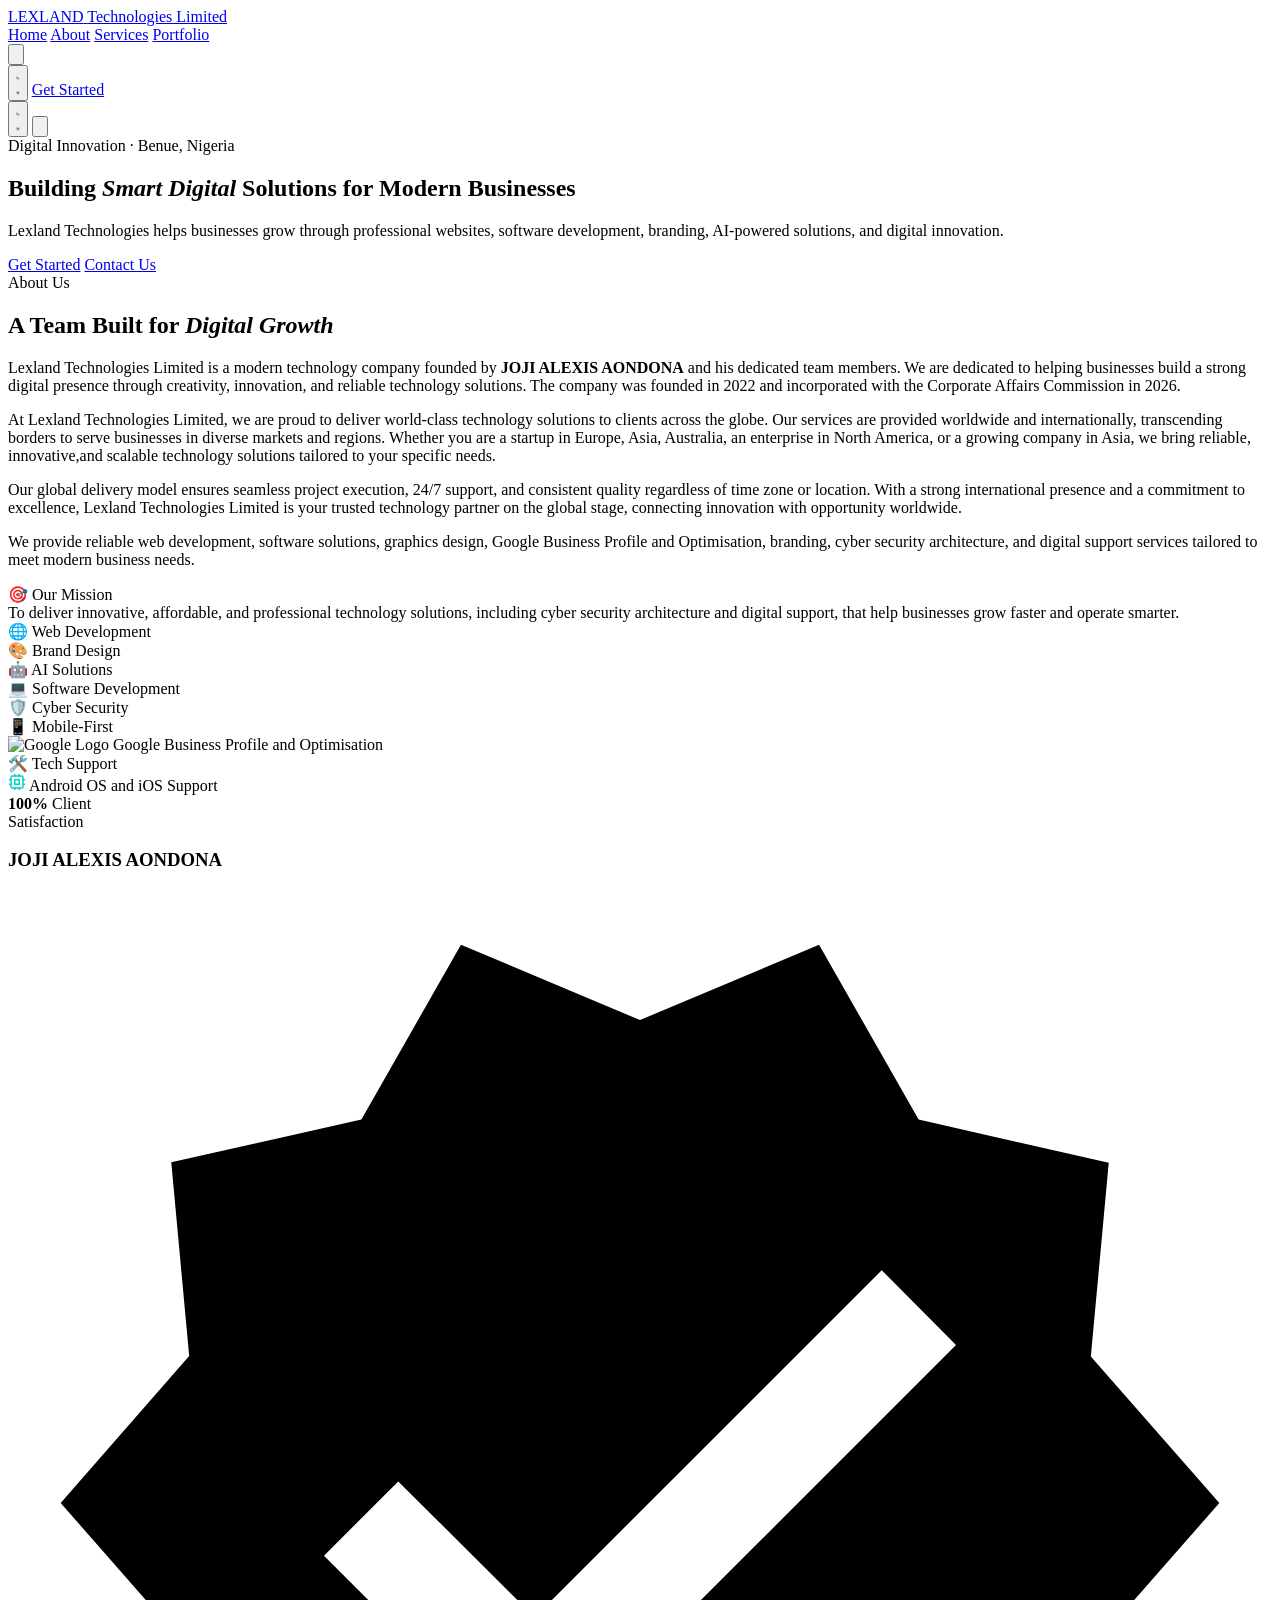
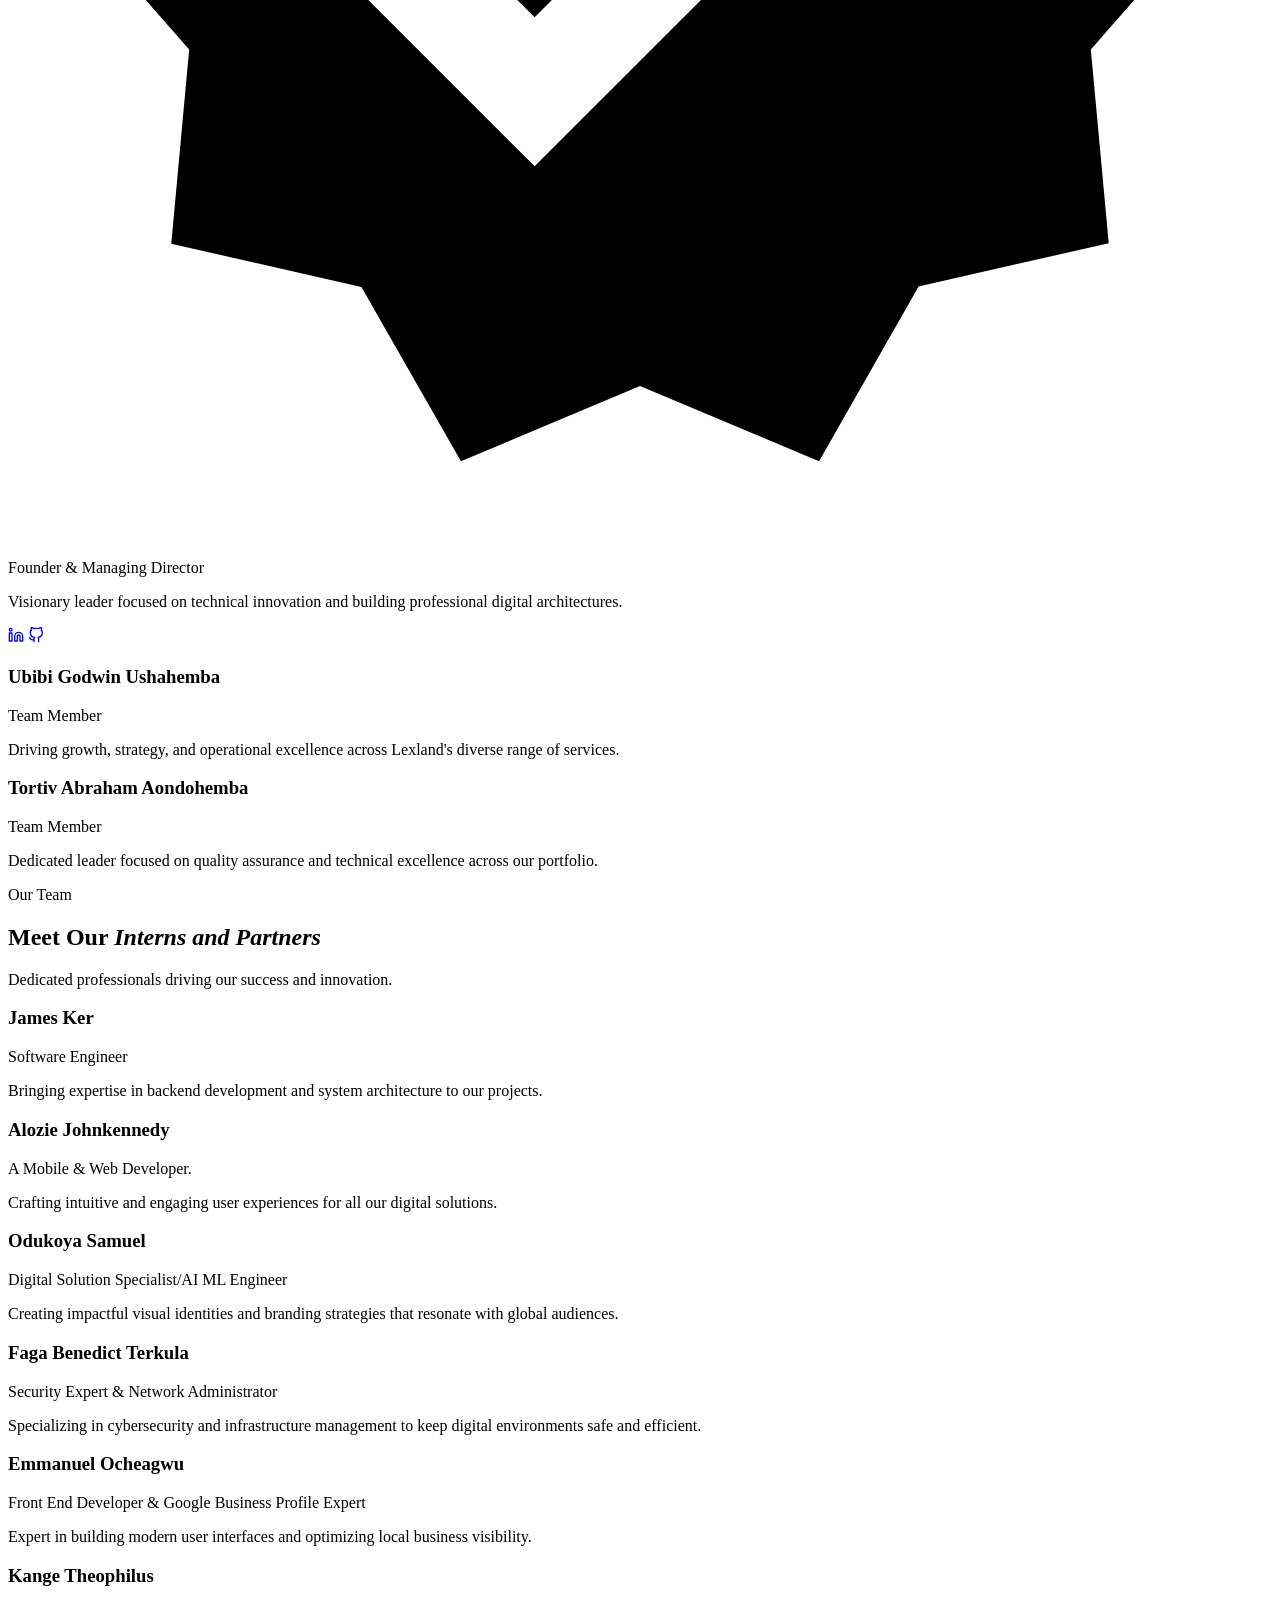
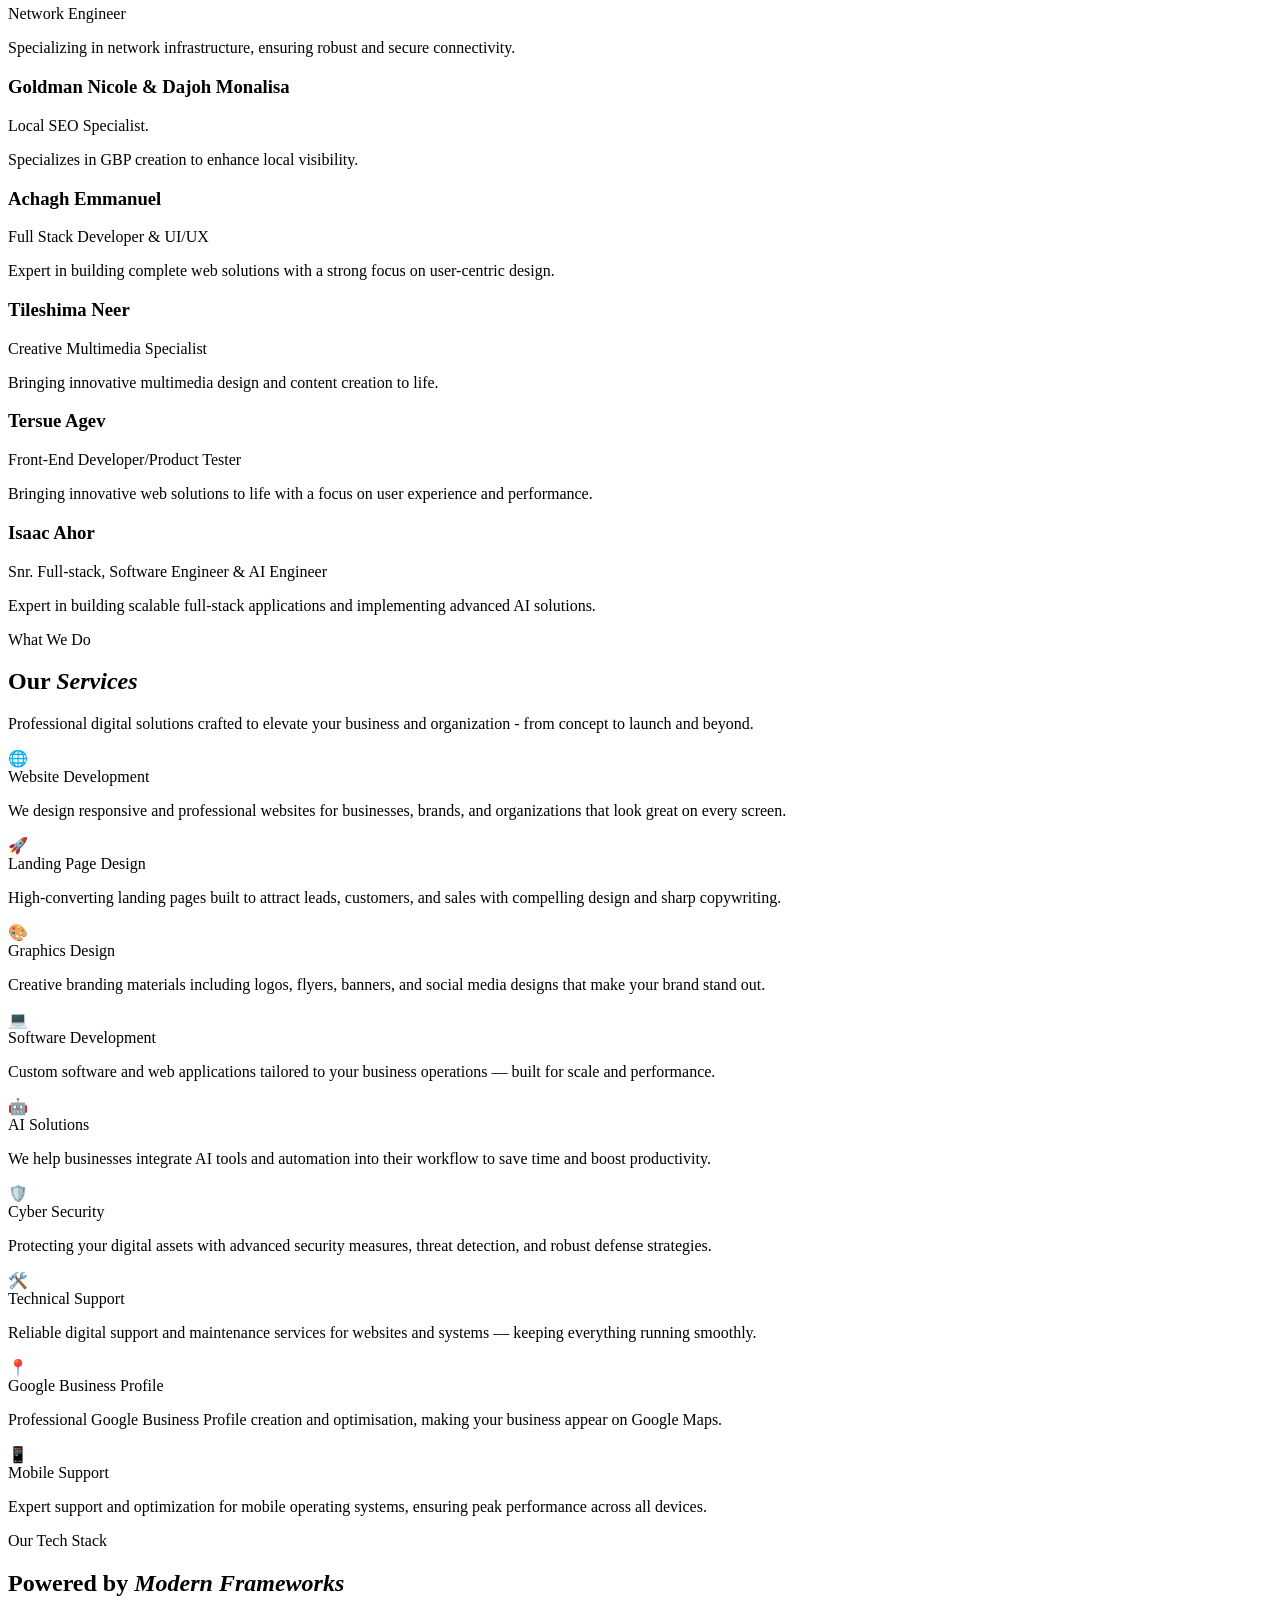
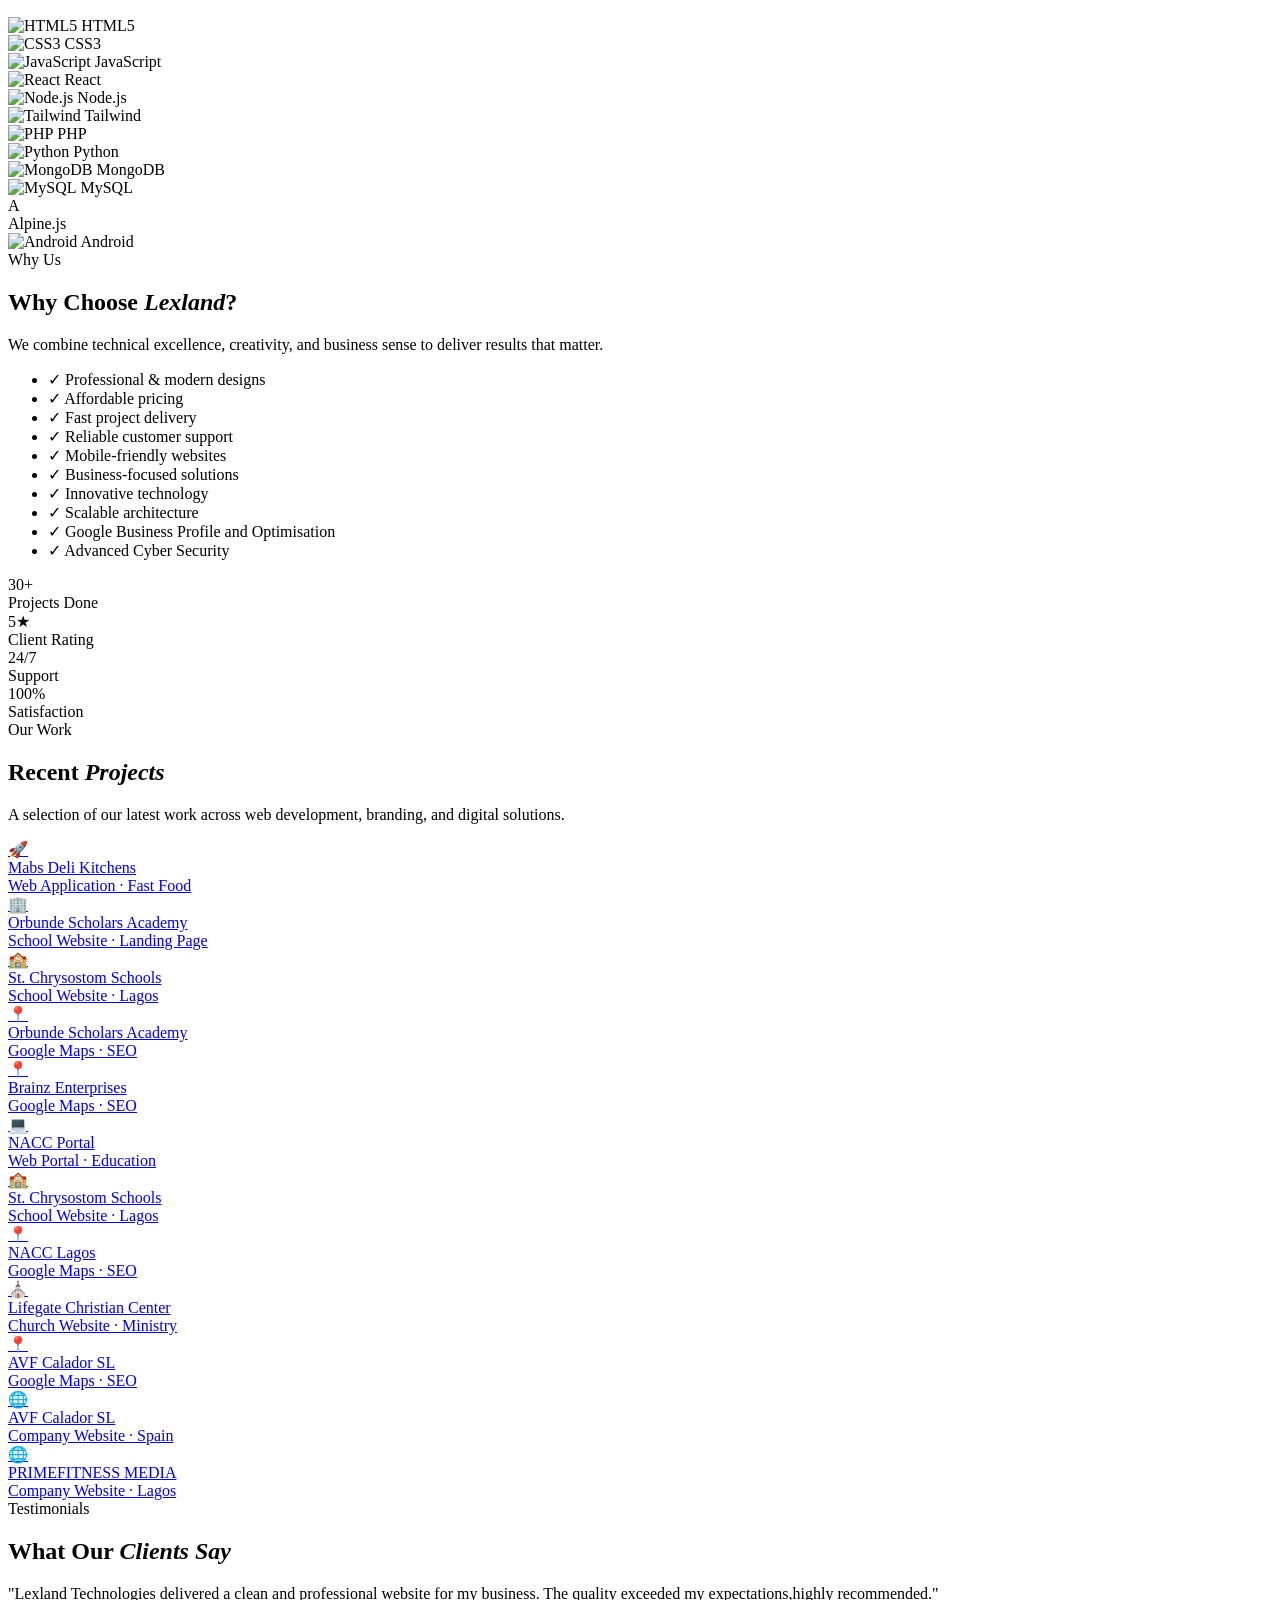
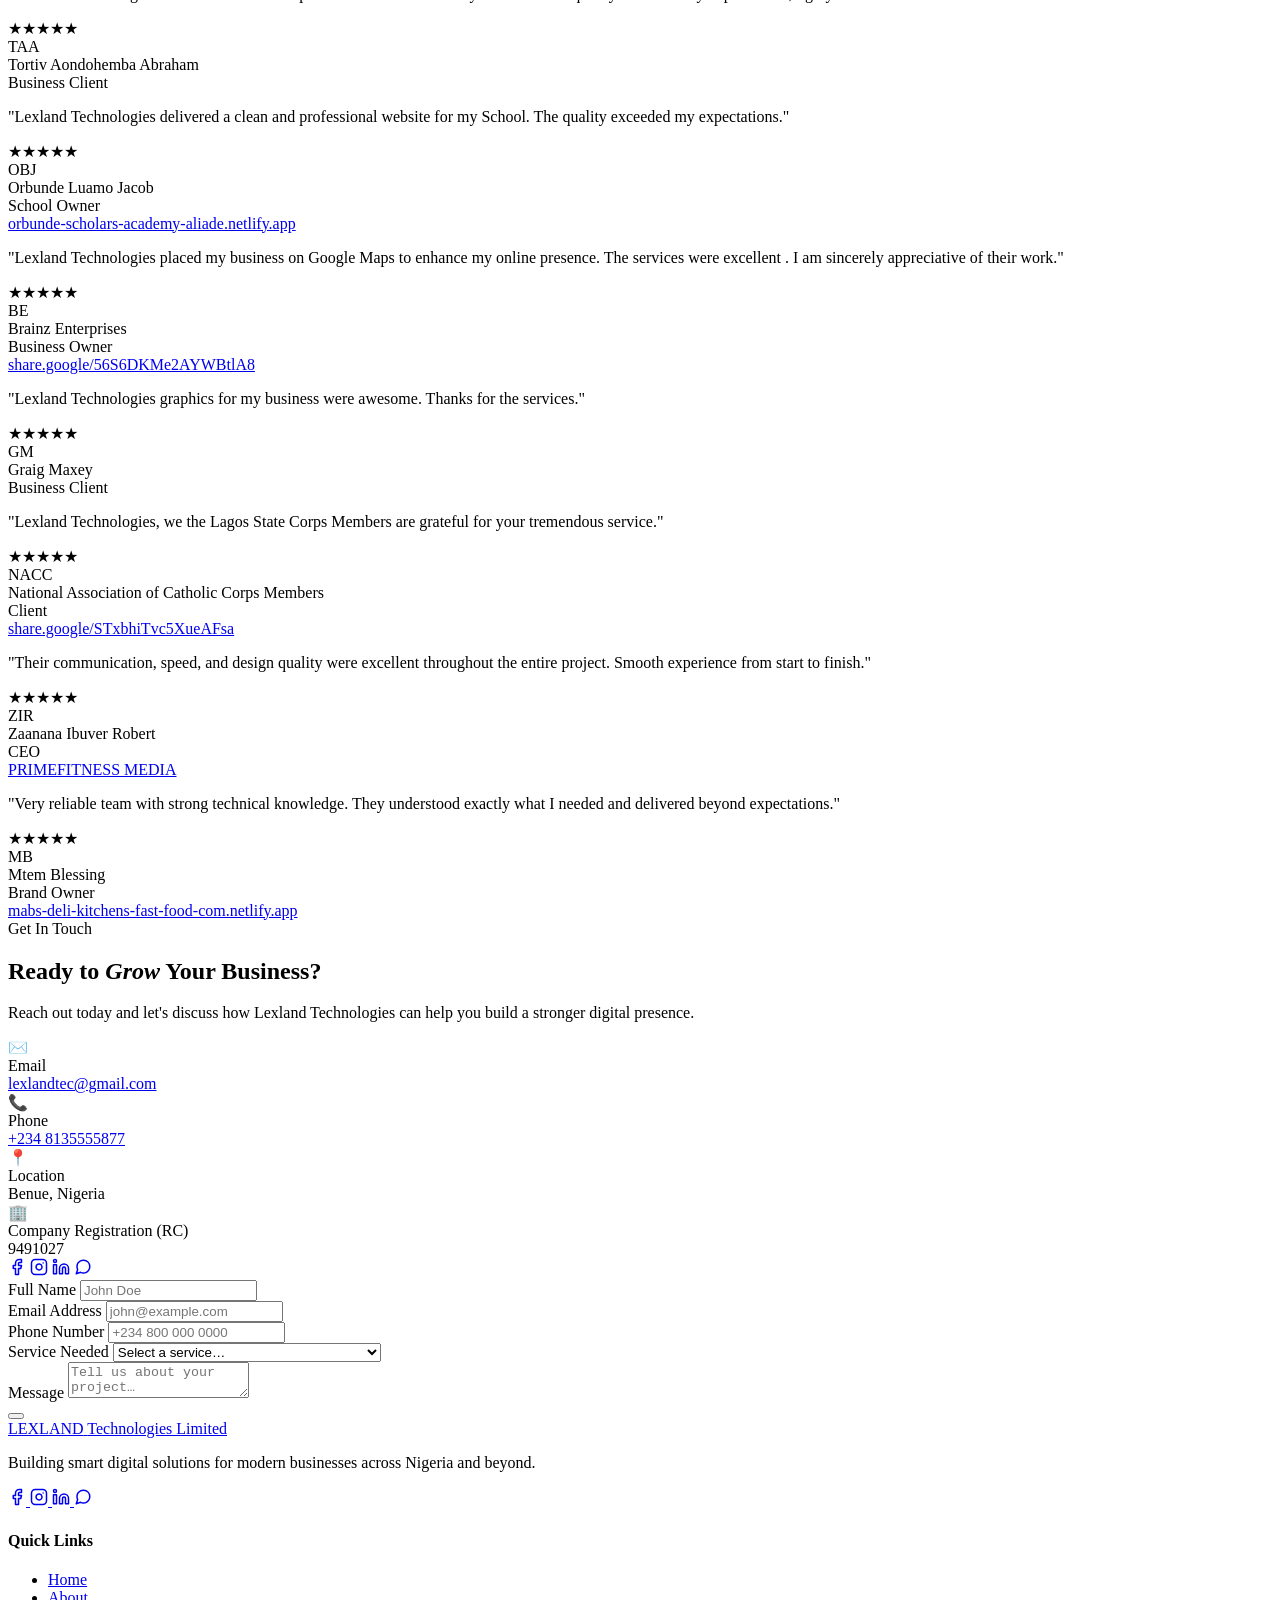
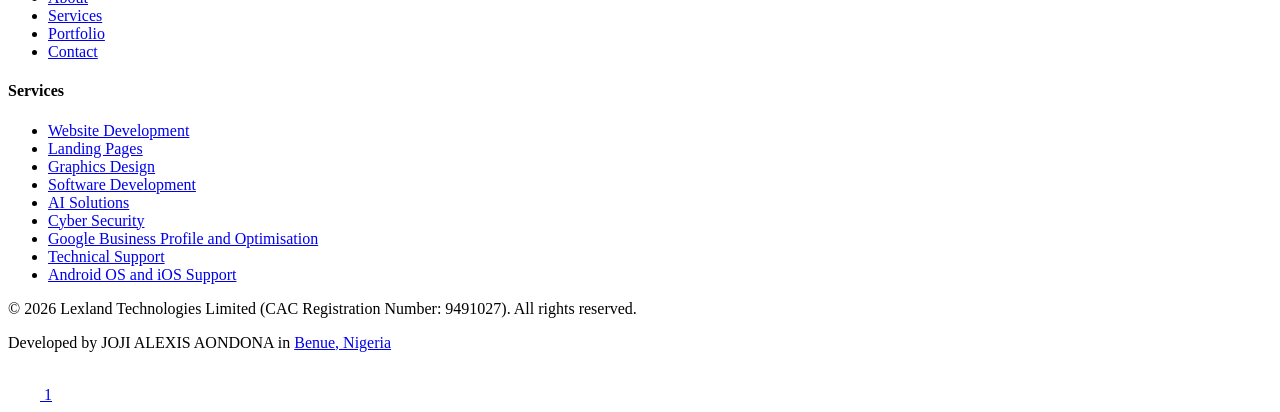
==== index.html @ 5b9891b4 "Update index.html" ====
<!DOCTYPE html>
<html lang="en">
<head>
    <meta charset="UTF-8">
    <meta name="viewport" content="width=device-width, initial-scale=1.0">
    <title>LEXLAND TECHNOLOGIES LIMITED</title>
    <meta name="google-site-verification" content="googleabb8eaf5dcc2a7c0"/>
    <link rel="stylesheet" href="Style.css">
    <!-- Tailwind CSS: Utility-first styling framework -->
    <script src="https://cdn.tailwindcss.com"></script>
    <!-- Translation Data and Logic -->
    <script src="translations.js"></script>
    <!-- Alpine.js: Lightweight framework for reactive UI logic -->
    <script>
      (function() {
        const theme = localStorage.getItem('theme');
        if (theme === 'light') document.documentElement.classList.add('light-theme');
      })();
    </script>
    <script defer src="https://unpkg.com/alpinejs@3.x.x/dist/cdn.min.js"></script>
    <script>
      tailwind.config = {
        theme: {
          extend: {
            colors: { brand: '#00b8ad' }
          }
        }
      }
    </script>
</head>
<body>

<!-- NAV -->
<nav x-data="{ 
    mobileMenuOpen: false, 
    isLight: localStorage.getItem('theme') === 'light',
    currentLang: localStorage.getItem('lang') || 'English'
  }"
  x-init="
    $watch('isLight', val => { document.documentElement.classList.toggle('light-theme', val); localStorage.setItem('theme', val ? 'light' : 'dark'); });
    $watch('currentLang', val => translatePage(val));
    translatePage(currentLang);
    window.addEventListener('storage', e => {
      if (e.key === 'theme') isLight = (e.newValue === 'light');
      if (e.key === 'lang') currentLang = e.newValue;
    });"
  class="fixed top-0 w-full z-50 bg-[#0c0f1a]/90 backdrop-blur-md border-b border-white/10 transition-all duration-300">
  <div class="max-w-7xl mx-auto px-6">
    <div class="flex justify-between items-center h-20 gap-x-4 md:gap-x-10">
      <!-- Logo -->
      <a href="index.html" class="flex flex-col leading-tight flex-shrink-0 group">
        <span class="text-xl font-extrabold text-white tracking-tighter">
          LEX<span class="text-brand">LAND</span>
        </span>
        <span class="text-[10px] font-bold text-brand tracking-[0.15em] uppercase transition-colors group-hover:text-white" data-i18n="footer_brand_sub">
          Technologies Limited
        </span>
      </a>

      <!-- Desktop Navigation -->
      <div class="hidden md:flex items-center space-x-10">
        <a href="index.html" class="text-brand font-medium transition-colors" data-i18n="nav_home">Home</a>
        <a href="about.html" class="text-gray-300 hover:text-brand font-medium transition-colors" data-i18n="nav_about">About</a>
        <a href="services.html" class="text-gray-300 hover:text-brand font-medium transition-colors" data-i18n="nav_services">Services</a>
        <a href="portfolio.html" class="text-gray-300 hover:text-brand font-medium transition-colors" data-i18n="nav_portfolio">Portfolio</a>

        <!-- Language Selector Desktop -->
        <div class="relative" x-data="{ langOpen: false }">
          <button @click="langOpen = !langOpen" @click.away="langOpen = false" 
                  class="text-gray-300 hover:text-brand transition-colors p-2 flex items-center gap-2 text-sm font-medium">
            <span x-text="currentLang === 'English' ? '🇺🇸' : currentLang === 'Spanish' ? '🇪🇸' : currentLang === 'French' ? '🇫🇷' : '🇩🇪'"></span>
            <span x-text="currentLang" class="hidden lg:inline"></span>
            <svg class="w-4 h-4 transition-transform" :class="langOpen ? 'rotate-180' : ''" fill="none" stroke="currentColor" viewBox="0 0 24 24"><path stroke-linecap="round" stroke-linejoin="round" stroke-width="2" d="M19 9l-7 7-7-7"></path></svg>
          </button>
          <div x-show="langOpen" 
               x-transition:enter="transition ease-out duration-100"
               x-transition:enter-start="opacity-0 scale-95"
               x-transition:enter-end="opacity-100 scale-100"
               style="display: none;"
               class="absolute right-0 mt-2 w-36 bg-[#0c0f1a] border border-white/10 rounded-xl shadow-xl overflow-hidden z-50">
            <template x-for="lang in ['English', 'Spanish', 'French', 'German']">
              <button @click="currentLang = lang; langOpen = false" 
                      class="w-full text-left px-4 py-2.5 text-xs text-gray-300 hover:bg-brand/10 hover:text-brand flex items-center gap-2 transition-colors">
                <span x-text="lang === 'English' ? '🇺🇸' : lang === 'Spanish' ? '🇪🇸' : lang === 'French' ? '🇫🇷' : '🇩🇪'"></span>
                <span x-text="lang"></span>
              </button>
            </template>
          </div>
        </div>

        <!-- Theme Toggle Desktop -->
        <button @click="isLight = !isLight" 
                class="text-gray-300 hover:text-brand transition-colors p-2 flex items-center" 
                title="Toggle Light/Dark Theme">
          <svg x-show="!isLight" class="w-5 h-5" fill="none" stroke="currentColor" viewBox="0 0 24 24"><path stroke-linecap="round" stroke-linejoin="round" stroke-width="2" d="M20.354 15.354A9 9 0 018.646 3.646 9.003 9.003 0 0012 21a9.003 9.003 0 008.354-5.646z"></path></svg>
          <svg x-show="isLight" class="w-5 h-5" fill="none" stroke="currentColor" viewBox="0 0 24 24"><path stroke-linecap="round" stroke-linejoin="round" stroke-width="2" d="M12 3v1m0 16v1m9-9h-1M4 12H3m15.364 6.364l-.707-.707M6.343 6.343l-.707-.707m12.728 0l-.707.707M6.343 17.657l-.707.707M16 12a4 4 0 11-8 0 4 4 0 018 0z"></path></svg>
        </button>

        <a href="contact.html" data-i18n="nav_get_started" class="bg-brand hover:shadow-[0_0_20px_rgba(0,184,173,0.3)] text-[#0c0f1a] px-6 py-2.5 rounded-full font-bold transition-all btn-pulse">Get Started</a>
      </div>

      <!-- Mobile Toggle -->
      <div class="flex items-center md:hidden gap-4">
        <button @click="isLight = !isLight" 
                class="text-gray-300 p-2">
          <svg x-show="!isLight" class="w-6 h-6" fill="none" stroke="currentColor" viewBox="0 0 24 24"><path stroke-linecap="round" stroke-linejoin="round" stroke-width="2" d="M20.354 15.354A9 9 0 018.646 3.646 9.003 9.003 0 0012 21a9.003 9.003 0 008.354-5.646z"></path></svg>
          <svg x-show="isLight" class="w-6 h-6" fill="none" stroke="currentColor" viewBox="0 0 24 24"><path stroke-linecap="round" stroke-linejoin="round" stroke-width="2" d="M12 3v1m0 16v1m9-9h-1M4 12H3m15.364 6.364l-.707-.707M6.343 6.343l-.707-.707m12.728 0l-.707.707M6.343 17.657l-.707.707M16 12a4 4 0 11-8 0 4 4 0 018 0z"></path></svg>
        </button>
        <button @click="mobileMenuOpen = !mobileMenuOpen" class="text-gray-300 focus:outline-none">
        <svg class="w-8 h-8" fill="none" stroke="currentColor" viewBox="0 0 24 24">
          <path x-show="!mobileMenuOpen" stroke-linecap="round" stroke-linejoin="round" stroke-width="2" d="M4 6h16M4 12h16M4 18h16"></path>
          <path x-show="mobileMenuOpen" stroke-linecap="round" stroke-linejoin="round" stroke-width="2" d="M6 18L18 6M6 6l12 12"></path>
        </svg>
        </button>
      </div>
    </div>
  </div>

  <!-- Mobile Menu -->
  <div x-show="mobileMenuOpen" 
       x-transition:enter="transition ease-out duration-300"
       x-transition:enter-start="opacity-0 -translate-y-4"
       x-transition:enter-end="opacity-100 translate-y-0"
       x-transition:leave="transition ease-in duration-200"
       x-transition:leave-start="opacity-100 translate-y-0"
       x-transition:leave-end="opacity-0 -translate-y-4"
       style="display: none;"
       class="md:hidden bg-[#0c0f1a]/95 backdrop-blur-md border-b border-white/10 px-6 py-8 space-y-6">
    <a href="index.html" @click="mobileMenuOpen = false" class="block text-xl text-brand" data-i18n="nav_home">Home</a>
    <a href="about.html" @click="mobileMenuOpen = false" class="block text-xl text-gray-300 hover:text-brand" data-i18n="nav_about">About</a>
    <a href="services.html" @click="mobileMenuOpen = false" class="block text-xl text-gray-300 hover:text-brand" data-i18n="nav_services">Services</a>
    <a href="portfolio.html" @click="mobileMenuOpen = false" class="block text-xl text-gray-300 hover:text-brand" data-i18n="nav_portfolio">Portfolio</a>
    
    <!-- Language Selection Mobile -->
    <div class="pt-4 border-t border-white/10">
      <p class="text-[10px] font-bold text-gray-400 uppercase tracking-[0.15em] mb-4" data-i18n="lang_heading_small">Language</p>
      <div class="grid grid-cols-2 gap-3">
        <template x-for="lang in ['English', 'Spanish', 'French', 'German']">
          <button @click="currentLang = lang" 
                  :class="currentLang === lang ? 'border-brand text-brand bg-brand/5' : 'border-white/10 text-gray-400'"
                  class="flex items-center justify-center gap-2 px-3 py-2.5 border rounded-xl text-xs font-bold transition-all">
            <span x-text="lang === 'English' ? '🇺🇸' : lang === 'Spanish' ? '🇪🇸' : lang === 'French' ? '🇫🇷' : '🇩🇪'"></span>
            <span x-text="lang"></span>
          </button>
        </template>
      </div>
    </div>

    <a href="contact.html" @click="mobileMenuOpen = false" class="block bg-brand text-[#0c0f1a] px-6 py-4 rounded-xl font-bold text-center btn-pulse" data-i18n="nav_get_started">Get Started</a>
  </div>
</nav>

<!-- HERO -->
<section id="hero" class="relative pt-32">
  <div class="hero-bg"></div>
  <div class="hero-grid"></div>
  <div class="hero-content">
    <div class="hero-pill">Digital Innovation · Benue, Nigeria</div>
    <h1 class="hero-h1" data-i18n="hero_title">Building <em>Smart Digital</em> Solutions for Modern Businesses</h1>
    <p class="hero-sub" data-i18n="hero_sub">Lexland Technologies helps businesses grow through professional websites, software development, branding, AI-powered solutions, and digital innovation.</p>
    <div class="hero-btns">
      <a href="contact.html" class="btn-primary btn-pulse" data-i18n="nav_get_started">Get Started</a>
      <a href="contact.html" class="btn-outline" data-i18n="nav_contact">Contact Us</a>
    </div>
    <div class="hero-stats" x-data="{
        stats: [
          { current: 0, target: 30, label: 'stat_projects', suffix: '+' },
          { current: 0, target: 100, label: 'stat_satisfaction', suffix: '%' },
          { current: 0, target: 9, label: 'stat_core', suffix: '+' },
          { current: 0, target: 24, label: 'stat_support', suffix: '/7' }
        ]
      }" x-init="stats.forEach(stat => {
          let start = null;
          const duration = 2000;
          const animate = (timestamp) => {
            if (!start) start = timestamp;
            const progress = Math.min((timestamp - start) / duration, 1);
            stat.current = Math.floor(progress * stat.target) + (progress === 1 ? (stat.suffix === '+' ? '+' : '') : ''); // Add suffix only at end for numbers
            if (progress < 1) requestAnimationFrame(animate);
          };
          requestAnimationFrame(animate);
      })">
      <template x-for="stat in stats" :key="stat.label">
        <div class="stat-item">
          <div class="stat-num"><span x-text="stat.current"></span><span class="symbol" x-text="stat.suffix === '+' ? '+' : ''"></span></div>
          <div class="stat-label" data-i18n="stat.label" x-text="translations[currentLang][stat.label]"></div>
        </div>
      </template>
    </div>
  </div>
</section>

<!-- ABOUT -->
<section id="about" class="py-24 bg-[#0c0f1a]">
  <div class="about-wrap max-w-7xl mx-auto px-6">
    <div class="about-text reveal">
      <span class="section-label" data-i18n="about_label">About Us</span>
      <h2 class="section-h2" data-i18n="about_title">A Team Built for <em>Digital Growth</em></h2>
      <p class="section-p" data-i18n="about_p1">
        Lexland Technologies Limited is a modern technology company founded by <strong class="text-brand">JOJI ALEXIS AONDONA</strong> and his dedicated team members.
        We are dedicated to helping businesses build a strong digital presence through creativity, innovation, and reliable technology solutions.
        The company was founded in 2022 and incorporated with the Corporate Affairs Commission in 2026.
      </p>
      <p class="section-p mt-4">
        At Lexland Technologies Limited, we are proud to deliver world-class technology solutions to clients across the globe. 
        Our services are provided worldwide and internationally, transcending borders to serve businesses in diverse markets and regions. 
        Whether you are a startup in Europe, Asia, Australia, an enterprise in North America, or a growing company in Asia, 
        we bring reliable, innovative,and scalable technology solutions tailored to your specific needs.
      </p>
      <p class="section-p mt-4">
        Our global delivery model ensures seamless project execution, 24/7 support, and consistent quality regardless of time zone or location. 
        With a strong international presence and a commitment to excellence, Lexland Technologies Limited is your trusted technology 
        partner on the global stage, connecting innovation with opportunity worldwide.
      </p>
      <p class="section-p mt-4" data-i18n="about_p2">We provide reliable web development, software solutions, graphics design, Google Business Profile and Optimisation, branding, cyber security architecture, and digital support services tailored to meet modern business needs.</p>
      <div class="mission-tag" data-i18n="mission_title">🎯 Our Mission</div>
      <div class="mission-text" data-i18n="mission_text">To deliver innovative, affordable, and professional technology solutions, including cyber security architecture and digital support, that help businesses grow faster and operate smarter.</div>
    </div>
    <div class="about-visual reveal">
      <div class="about-card">
        <div class="about-icon-row">
          <div class="about-icon-item"><span class="ic">🌐</span> Web Development</div>
          <div class="about-icon-item"><span class="ic">🎨</span> Brand Design</div>
          <div class="about-icon-item"><span class="ic">🤖</span> AI Solutions</div>
          <div class="about-icon-item"><span class="ic">💻</span> Software Development</div>
          <div class="about-icon-item"><span class="ic">🛡️</span> Cyber Security</div>
          <div class="about-icon-item"><span class="ic">📱</span> Mobile-First</div>
          <div class="about-icon-item"><span class="ic"><img src="https://cdn.jsdelivr.net/gh/devicons/devicon/icons/google/google-original.svg" class="w-5 h-5" alt="Google Logo"></span> Google Business Profile and Optimisation</div>
          <div class="about-icon-item"><span class="ic">🛠️</span> Tech Support</div>
          <div class="about-icon-item"><span class="ic"><svg xmlns="http://www.w3.org/2000/svg" width="18" height="18" viewBox="0 0 24 24" fill="none" stroke="#00d4c8" stroke-width="2" stroke-linecap="round" stroke-linejoin="round"><rect x="4" y="4" width="16" height="16" rx="2"/><rect x="9" y="9" width="6" height="6"/><path d="M15 2v2"/><path d="M15 20v2"/><path d="M2 15h2"/><path d="M2 9h2"/><path d="M20 15h2"/><path d="M20 9h2"/><path d="M9 2v2"/><path d="M9 20v2"/></svg></span> Android OS and iOS Support</div>
        </div>
      </div>
      <div class="about-accent-box">
        <strong>100%</strong>
        <span>Client<br/>Satisfaction</span>
      </div>
    </div>
  </div>
    <div class="grid md:grid-cols-3 gap-8 max-w-6xl mx-auto mt-12">
      <!-- Leader 1 -->
      <div class="flip-card reveal founder-card">
        <div class="flip-card-inner">
          <div class="flip-card-front bg-white/5 p-8 border border-white/10 flex flex-col justify-center">
            <h3 class="text-xl font-bold text-white flex items-center justify-center gap-1"><strong>
              JOJI ALEXIS AONDONA</strong>
              <svg class="w-5 h-5 text-brand verified-badge" viewBox="0 0 24 24" fill="currentColor" aria-hidden="true"><path d="M23,12L20.56,9.22L20.9,5.54L17.29,4.72L15.4,1.4L12,2.83L8.6,1.4L6.71,4.72L3.1,5.53L3.44,9.21L1,12L3.44,14.78L3.1,18.47L6.71,19.29L8.6,22.6L12,21.17L15.4,22.6L17.29,19.28L20.9,18.46L20.56,14.78L23,12M10,17L6,13L7.41,11.59L10,14.17L16.59,7.58L18,9L10,17Z"/></svg>
            </h3>
            <p class="text-brand font-medium text-sm uppercase tracking-wider">Founder & Managing Director</p>
          </div>
          <div class="flip-card-back">
            <p class="text-gray-400 text-sm mb-6">Visionary leader focused on technical innovation and building professional digital architectures.</p>
            <div class="flex justify-center gap-3">
              <a href="https://www.linkedin.com/in/joji-alexis-aondona-a576b5220/" target="_blank" class="social-btn hover:!text-[#0A66C2] hover:!border-[#0A66C2]/30" title="LinkedIn"><svg xmlns="http://www.w3.org/2000/svg" width="16" height="16" viewBox="0 0 24 24" fill="none" stroke="currentColor" stroke-width="2" stroke-linecap="round" stroke-linejoin="round"><path d="M16 8a6 6 0 0 1 6 6v7h-4v-7a2 2 0 0 0-2-2 2 2 0 0 0-2 2v7h-4v-7a6 6 0 0 1 6-6z"></path><rect x="2" y="9" width="4" height="12"></rect><circle cx="4" cy="4" r="2"></circle></svg></a>
              <a href="https://github.com/Joji-Alexis-Aondona" target="_blank" class="social-btn hover:!text-white hover:!border-white/30" title="GitHub"><svg xmlns="http://www.w3.org/2000/svg" width="16" height="16" viewBox="0 0 24 24" fill="none" stroke="currentColor" stroke-width="2" stroke-linecap="round" stroke-linejoin="round"><path d="M9 19c-5 1.5-5-2.5-7-3m14 6v-3.87a3.37 3.37 0 0 0-.94-2.61c3.14-.35 6.44-1.54 6.44-7A5.44 5.44 0 0 0 20 4.77 5.07 5.07 0 0 0 19.91 1S18.73.65 16 2.48a13.38 13.38 0 0 0-7 0C6.27.65 5.09 1 5.09 1A5.07 5.07 0 0 0 5 4.77a5.44 5.44 0 0 0-1.5 3.78c0 5.42 3.3 6.61 6.44 7A3.37 3.37 0 0 0 9 18.13V22"></path></svg></a>
            </div>
          </div>
        </div>
      </div>
      <!-- Leader 2 -->
      <div class="flip-card reveal">
        <div class="flip-card-inner">
          <div class="flip-card-front bg-white/5 p-8 border border-white/10 flex flex-col justify-center">
            <h3 class="text-xl font-bold text-white">Ubibi Godwin Ushahemba</h3>
            <p class="text-brand font-medium text-sm uppercase tracking-wider">Team Member</p>
          </div>
          <div class="flip-card-back">
            <p class="text-gray-400 text-sm mb-6">Driving growth, strategy, and operational excellence across Lexland's diverse range of services.</p>
          </div>
        </div>
      </div>
      <!-- Leader 3 -->
      <div class="flip-card reveal">
        <div class="flip-card-inner">
          <div class="flip-card-front bg-white/5 p-8 border border-white/10 flex flex-col justify-center">
            <h3 class="text-xl font-bold text-white">Tortiv Abraham Aondohemba</h3>
            <p class="text-brand font-medium text-sm uppercase tracking-wider">Team Member</p>
          </div>
          <div class="flip-card-back">
            <p class="text-gray-400 text-sm mb-6">Dedicated leader focused on quality assurance and technical excellence across our portfolio.</p>
          </div>
        </div>
      </div>
    </div>
  </div>
</section>
<!-- TEAM MEMBERS -->
<section id="team" class="py-24 bg-[#0c0f1a]">
  <div class="max-w-6xl mx-auto px-6 text-center">
    <span class="section-label">Our Team</span>
    <h2 class="section-h2">Meet Our <em>Interns and Partners</em></h2>
    <p class="section-p mx-auto">Dedicated professionals driving our success and innovation.</p>
    <div class="grid md:grid-cols-2 lg:grid-cols-3 gap-8 max-w-6xl mx-auto mt-12">
      <div class="bg-white/5 p-8 rounded-2xl border border-white/10 hover:border-brand/50 transition-all reveal text-center flex flex-col h-full">
        <h3 class="text-xl font-bold text-white">James Ker</h3>
        <p class="text-brand font-medium mb-4 text-sm uppercase tracking-wider">Software Engineer</p>
        <p class="text-gray-400 text-sm">Bringing expertise in backend development and system architecture to our projects.</p>
      </div>
      <div class="bg-white/5 p-8 rounded-2xl border border-white/10 hover:border-brand/50 transition-all reveal text-center flex flex-col h-full">
        <h3 class="text-xl font-bold text-white">Alozie Johnkennedy</h3>
        <p class="text-brand font-medium mb-4 text-sm uppercase tracking-wider">A Mobile & Web Developer.</p>
        <p class="text-gray-400 text-sm">Crafting intuitive and engaging user experiences for all our digital solutions.</p>
      </div>
      <div class="bg-white/5 p-8 rounded-2xl border border-white/10 hover:border-brand/50 transition-all reveal text-center flex flex-col h-full">
        <h3 class="text-xl font-bold text-white">Odukoya Samuel</h3>
        <p class="text-brand font-medium mb-4 text-sm uppercase tracking-wider">Digital Solution Specialist/AI ML Engineer</p>
        <p class="text-gray-400 text-sm">Creating impactful visual identities and branding strategies that resonate with global audiences.</p>
      </div>
      <div class="bg-white/5 p-8 rounded-2xl border border-white/10 hover:border-brand/50 transition-all reveal text-center flex flex-col h-full">
        <h3 class="text-xl font-bold text-white">Faga Benedict Terkula</h3>
        <p class="text-brand font-medium mb-4 text-sm uppercase tracking-wider">Security Expert & Network Administrator</p>
        <p class="text-gray-400 text-sm">Specializing in cybersecurity and infrastructure management to keep digital environments safe and efficient.</p>
      </div>
      <div class="bg-white/5 p-8 rounded-2xl border border-white/10 hover:border-brand/50 transition-all reveal text-center flex flex-col h-full">
        <h3 class="text-xl font-bold text-white">Emmanuel Ocheagwu</h3>
        <p class="text-brand font-medium mb-4 text-sm uppercase tracking-wider">Front End Developer & Google Business Profile Expert</p>
        <p class="text-gray-400 text-sm">Expert in building modern user interfaces and optimizing local business visibility.</p>
      </div>
      <div class="bg-white/5 p-8 rounded-2xl border border-white/10 hover:border-brand/50 transition-all reveal text-center flex flex-col h-full">
        <h3 class="text-xl font-bold text-white">Kange Theophilus</h3>
        <p class="text-brand font-medium mb-4 text-sm uppercase tracking-wider">Network Engineer</p>
        <p class="text-gray-400 text-sm">Specializing in network infrastructure, ensuring robust and secure connectivity.</p>
      </div>
      <div class="bg-white/5 p-8 rounded-2xl border border-white/10 hover:border-brand/50 transition-all reveal text-center flex flex-col h-full">
        <h3 class="text-xl font-bold text-white">Goldman Nicole & Dajoh Monalisa</h3>
        <p class="text-brand font-medium mb-4 text-sm uppercase tracking-wider">Local SEO Specialist.</p>
        <p class="text-gray-400 text-sm">Specializes in GBP creation to enhance local visibility.</p>
      </div>
      <div class="bg-white/5 p-8 rounded-2xl border border-white/10 hover:border-brand/50 transition-all reveal text-center flex flex-col h-full">
        <h3 class="text-xl font-bold text-white">Achagh Emmanuel</h3>
        <p class="text-brand font-medium mb-4 text-sm uppercase tracking-wider">Full Stack Developer & UI/UX</p>
        <p class="text-gray-400 text-sm">Expert in building complete web solutions with a strong focus on user-centric design.</p>
      </div>
      <div class="bg-white/5 p-8 rounded-2xl border border-white/10 hover:border-brand/50 transition-all reveal text-center flex flex-col h-full">
        <h3 class="text-xl font-bold text-white">Tileshima Neer</h3>
        <p class="text-brand font-medium mb-4 text-sm uppercase tracking-wider">Creative Multimedia Specialist</p>
        <p class="text-gray-400 text-sm">Bringing innovative multimedia design and content creation to life.</p>
      </div>
      <div class="bg-white/5 p-8 rounded-2xl border border-white/10 hover:border-brand/50 transition-all reveal text-center flex flex-col h-full">
        <h3 class="text-xl font-bold text-white">Tersue Agev</h3>
        <p class="text-brand font-medium mb-4 text-sm uppercase tracking-wider">Front-End Developer/Product Tester</p>
        <p class="text-gray-400 text-sm">Bringing innovative web solutions to life with a focus on user experience and performance.</p>
      </div>
      <div class="bg-white/5 p-8 rounded-2xl border border-white/10 hover:border-brand/50 transition-all reveal text-center flex flex-col h-full">
        <h3 class="text-xl font-bold text-white">Isaac Ahor</h3>
        <p class="text-brand font-medium mb-4 text-sm uppercase tracking-wider">Snr. Full-stack, Software Engineer & AI Engineer</p>
        <p class="text-gray-400 text-sm">Expert in building scalable full-stack applications and implementing advanced AI solutions.</p>
      </div>
    </div>
  </div>
</section>
<!-- SERVICES -->
<section id="services" class="py-24 bg-[#0c0f1a]">
  <div class="max-w-7xl mx-auto px-6">
    <div class="services-head reveal text-center mb-16">
      <span class="section-label">What We Do</span>
      <h2 class="section-h2">Our <em>Services</em></h2>
      <p class="section-p mx-auto">Professional digital solutions crafted to elevate your business and organization - from concept to launch and beyond.</p>
    </div>
    <div class="services-grid text-left">
      <div class="svc-card reveal">
        <div class="svc-icon">🌐</div>
        <div class="svc-title">Website Development</div>
        <p class="svc-desc">We design responsive and professional websites for businesses, brands, and organizations that look great on every screen.</p>
      </div>
      <div class="svc-card reveal">
        <div class="svc-icon">🚀</div>
        <div class="svc-title">Landing Page Design</div>
        <p class="svc-desc">High-converting landing pages built to attract leads, customers, and sales with compelling design and sharp copywriting.</p>
      </div>
      <div class="svc-card reveal">
        <div class="svc-icon">🎨</div>
        <div class="svc-title">Graphics Design</div>
        <p class="svc-desc">Creative branding materials including logos, flyers, banners, and social media designs that make your brand stand out.</p>
      </div>
      <div class="svc-card reveal">
        <div class="svc-icon">💻</div>
        <div class="svc-title">Software Development</div>
        <p class="svc-desc">Custom software and web applications tailored to your business operations — built for scale and performance.</p>
      </div>
      <div class="svc-card reveal">
        <div class="svc-icon">🤖</div>
        <div class="svc-title">AI Solutions</div>
        <p class="svc-desc">We help businesses integrate AI tools and automation into their workflow to save time and boost productivity.</p>
      </div>
      <div class="svc-card reveal">
        <div class="svc-icon">🛡️</div>
        <div class="svc-title">Cyber Security</div>
        <p class="svc-desc">Protecting your digital assets with advanced security measures, threat detection, and robust defense strategies.</p>
      </div>
      <div class="svc-card reveal">
        <div class="svc-icon">🛠️</div>
        <div class="svc-title">Technical Support</div>
        <p class="svc-desc">Reliable digital support and maintenance services for websites and systems — keeping everything running smoothly.</p>
      </div>
      <div class="svc-card reveal">
        <div class="svc-icon">📍</div>
        <div class="svc-title">Google Business Profile</div>
        <p class="svc-desc">Professional Google Business Profile creation and optimisation, making your business appear on Google Maps.</p>
      </div>
      <div class="svc-card reveal">
        <div class="svc-icon">📱</div>
        <div class="svc-title">Mobile Support</div>
        <p class="svc-desc">Expert support and optimization for mobile operating systems, ensuring peak performance across all devices.</p>
      </div>
    </div>
  </div>
</section>

<!-- TECH STACK -->
<section id="tech" class="py-24 bg-white/5">
  <div class="max-w-6xl mx-auto px-6 text-center">
    <span class="section-label" data-i18n="tech_stack_label">Our Tech Stack</span>
    <h2 class="section-h2" data-i18n="tech_stack_title">Powered by <em>Modern Frameworks</em></h2>
    <div class="grid grid-cols-2 sm:grid-cols-3 lg:grid-cols-6 gap-8 mt-12 opacity-60" x-data="{ stagger: 50 }">
      <div class="flex flex-col items-center gap-3 reveal" :style="'transition-delay: ' + (0 * stagger) + 'ms'">
        <img src="https://cdn.jsdelivr.net/gh/devicons/devicon/icons/html5/html5-original.svg" class="w-12 h-12" alt="HTML5" />
        <span class="text-xs font-semibold text-white uppercase tracking-widest">HTML5</span>
      </div>
      <div class="flex flex-col items-center gap-3 reveal" :style="'transition-delay: ' + (1 * stagger) + 'ms'">
        <img src="https://cdn.jsdelivr.net/gh/devicons/devicon/icons/css3/css3-original.svg" class="w-12 h-12" alt="CSS3" />
        <span class="text-xs font-semibold text-white uppercase tracking-widest">CSS3</span>
      </div>
      <div class="flex flex-col items-center gap-3 reveal" :style="'transition-delay: ' + (2 * stagger) + 'ms'">
        <img src="https://cdn.jsdelivr.net/gh/devicons/devicon/icons/javascript/javascript-original.svg" class="w-12 h-12" alt="JavaScript" />
        <span class="text-xs font-semibold text-white uppercase tracking-widest">JavaScript</span>
      </div>
      <div class="flex flex-col items-center gap-3 reveal" :style="'transition-delay: ' + (3 * stagger) + 'ms'">
        <img src="https://cdn.jsdelivr.net/gh/devicons/devicon/icons/react/react-original.svg" class="w-12 h-12" alt="React" />
        <span class="text-xs font-semibold text-white uppercase tracking-widest">React</span>
      </div>
      <div class="flex flex-col items-center gap-3 reveal" :style="'transition-delay: ' + (4 * stagger) + 'ms'">
        <img src="https://cdn.jsdelivr.net/gh/devicons/devicon/icons/nodejs/nodejs-original.svg" class="w-12 h-12" alt="Node.js" />
        <span class="text-xs font-semibold text-white uppercase tracking-widest">Node.js</span>
      </div>
      <div class="flex flex-col items-center gap-3 reveal" :style="'transition-delay: ' + (5 * stagger) + 'ms'">
        <img src="https://upload.wikimedia.org/wikipedia/commons/d/d5/Tailwind_CSS_Logo.svg" class="w-12 h-12" alt="Tailwind" />
        <span class="text-xs font-semibold text-white uppercase tracking-widest">Tailwind</span>
      </div>
      <div class="flex flex-col items-center gap-3 reveal" :style="'transition-delay: ' + (6 * stagger) + 'ms'">
        <img src="https://cdn.jsdelivr.net/gh/devicons/devicon/icons/php/php-original.svg" class="w-12 h-12" alt="PHP" />
        <span class="text-xs font-semibold text-white uppercase tracking-widest">PHP</span>
      </div>
      <div class="flex flex-col items-center gap-3 reveal" :style="'transition-delay: ' + (7 * stagger) + 'ms'">
        <img src="https://cdn.jsdelivr.net/gh/devicons/devicon/icons/python/python-original.svg" class="w-12 h-12" alt="Python" />
        <span class="text-xs font-semibold text-white uppercase tracking-widest">Python</span>
      </div>
      <div class="flex flex-col items-center gap-3 reveal" :style="'transition-delay: ' + (8 * stagger) + 'ms'">
        <img src="https://cdn.jsdelivr.net/gh/devicons/devicon/icons/mongodb/mongodb-original.svg" class="w-12 h-12" alt="MongoDB" />
        <span class="text-xs font-semibold text-white uppercase tracking-widest">MongoDB</span>
      </div>
      <div class="flex flex-col items-center gap-3 reveal" :style="'transition-delay: ' + (9 * stagger) + 'ms'">
        <img src="https://cdn.jsdelivr.net/gh/devicons/devicon/icons/mysql/mysql-original.svg" class="w-12 h-12" alt="MySQL" />
        <span class="text-xs font-semibold text-white uppercase tracking-widest">MySQL</span>
      </div>
      <div class="flex flex-col items-center gap-3 reveal" :style="'transition-delay: ' + (10 * stagger) + 'ms'">
        <div class="w-12 h-12 bg-white/10 rounded-full flex items-center justify-center">
            <span class="font-bold text-teal-400 text-xl">A</span>
        </div>
        <span class="text-xs font-semibold text-white uppercase tracking-widest">Alpine.js</span>
      </div>
      <div class="flex flex-col items-center gap-3 reveal" :style="'transition-delay: ' + (11 * stagger) + 'ms'">
        <img src="https://cdn.jsdelivr.net/gh/devicons/devicon/icons/android/android-original.svg" class="w-12 h-12" alt="Android" />
        <span class="text-xs font-semibold text-white uppercase tracking-widest">Android</span>
      </div>
    </div>
  </div>
</section>

<!-- WHY CHOOSE US -->
<section id="why" class="py-24">
  <div class="why-wrap max-w-7xl mx-auto px-6">
    <div class="reveal">
      <span class="section-label" data-i18n="why_label">Why Us</span>
      <h2 class="section-h2" data-i18n="why_title">Why Choose <em>Lexland</em>?</h2>
      <p class="section-p" data-i18n="why_sub">We combine technical excellence, creativity, and business sense to deliver results that matter.</p>
      <ul class="why-list mt-8">
        <li><span class="check">✓</span> <span data-i18n="why_item1">Professional & modern designs</span></li>
        <li><span class="check">✓</span> <span data-i18n="why_item2">Affordable pricing</span></li>
        <li><span class="check">✓</span> <span data-i18n="why_item3">Fast project delivery</span></li>
        <li><span class="check">✓</span> <span data-i18n="why_item4">Reliable customer support</span></li>
        <li><span class="check">✓</span> <span data-i18n="why_item5">Mobile-friendly websites</span></li>
        <li><span class="check">✓</span> <span data-i18n="why_item6">Business-focused solutions</span></li>
        <li><span class="check">✓</span> <span data-i18n="why_item7">Innovative technology</span></li>
        <li><span class="check">✓</span> <span data-i18n="why_item8">Scalable architecture</span></li>
        <li><span class="check">✓</span> <span data-i18n="why_item9">Google Business Profile and Optimisation</span></li>
        <li><span class="check">✓</span> <span data-i18n="why_item10">Advanced Cyber Security</span></li>
      </ul>
    </div>
    <div class="why-visual reveal">
      <div class="why-vcard">
        <div class="big">30+</div>
        <div class="lbl" data-i18n="why_stat1_label">Projects Done</div>
      </div>
      <div class="why-vcard gold">
        <div class="big">5★</div>
        <div class="lbl" data-i18n="why_stat2_label">Client Rating</div>
      </div>
      <div class="why-vcard gold">
        <div class="big">24/7</div>
        <div class="lbl" data-i18n="why_stat3_label">Support</div>
      </div>
      <div class="why-vcard">
        <div class="big">100%</div>
        <div class="lbl" data-i18n="why_stat4_label">Satisfaction</div>
      </div>
      </div>
      </div>
</section>

<!-- PORTFOLIO -->
<section id="portfolio" class="py-24 bg-[#0c0f1a]">
  <div class="max-w-7xl mx-auto px-6">
    <div class="portfolio-head reveal text-center mb-16">
      <span class="section-label">Our Work</span>
      <h2 class="section-h2">Recent <em>Projects</em></h2>
      <p class="section-p mx-auto">A selection of our latest work across web development, branding, and digital solutions.</p>
    </div>
    <div class="portfolio-grid">
      <a href="https://mabs-deli-kitchens-fast-food-com.netlify.app" target="_blank" class="port-card reveal block">
        <div class="port-thumb pt-2">🚀</div>
        <div class="port-body">
          <div class="port-title">Mabs Deli Kitchens</div>
          <div class="port-tag">Web Application · Fast Food</div>
        </div>
      </a>
      <a href="https://orbunde-scholars-academy-aliade.netlify.app" target="_blank" class="port-card reveal block">
        <div class="port-thumb pt-2">🏢</div>
        <div class="port-body">
          <div class="port-title">Orbunde Scholars Academy</div>
          <div class="port-tag">School Website · Landing Page</div>
        </div>
      </a>
      <a href="https://st-chrysostom-schools-lagos.netlify.app" target="_blank" class="port-card reveal block">
        <div class="port-thumb pt-2">🏫</div>
        <div class="port-body">
          <div class="port-title" data-i18n="port_chrysostom_title">St. Chrysostom Schools</div>
          <div class="port-tag">School Website · Lagos</div>
        </div>
      </a>
      <a href="https://maps.app.goo.gl/7dLCxJY9XtdeZMuu7?g_st=aw" target="_blank" class="port-card reveal block">
        <div class="port-thumb pt-2">📍</div>
        <div class="port-body">
          <div class="port-title">Orbunde Scholars Academy</div>
          <div class="port-tag">Google Maps · SEO</div>
        </div>
      </a>
      <a href="https://share.google/56S6DKMe2AYWBtlA8" target="_blank" class="port-card reveal block">
        <div class="port-thumb pt-2">📍</div>
        <div class="port-body">
          <div class="port-title">Brainz Enterprises</div>
          <div class="port-tag">Google Maps · SEO</div>
        </div>
      </a>
      <a href="https://main.d12ofmhfddk7hp.amplifyapp.com/" target="_blank" class="port-card reveal block">
        <div class="port-thumb pt-2">💻</div>
        <div class="port-body">
          <div class="port-title">NACC Portal</div>
          <div class="port-tag">Web Portal · Education</div>
        </div>
      </a>
      <a href="https://st-chrysostom-schools-lagos.netlify.app" target="_blank" class="port-card reveal block">
        <div class="port-thumb pt-2">🏫</div>
        <div class="port-body">
          <div class="port-title" data-i18n="port_chrysostom_title">St. Chrysostom Schools</div>
          <div class="port-tag">School Website · Lagos</div>
        </div>
      </a>
      <a href="https://share.google/STxbhiTvc5XueAFsa" target="_blank" class="port-card reveal block">
        <div class="port-thumb pt-2">📍</div>
        <div class="port-body">
          <div class="port-title">NACC Lagos</div>
          <div class="port-tag">Google Maps · SEO</div>
        </div>
      </a>
      <a href="https://lifegatechristiancenter.netlify.app/" target="_blank" class="port-card reveal block">
        <div class="port-thumb pt-2">⛪</div>
        <div class="port-body">
          <div class="port-title">Lifegate Christian Center</div>
          <div class="port-tag">Church Website · Ministry</div>
        </div>
      </a>
      <a href="https://share.google/L398tz4fvwqFZHNqH" target="_blank" class="port-card reveal block">
        <div class="port-thumb pt-2">📍</div>
        <div class="port-body">
          <div class="port-title">AVF Calador SL</div>
          <div class="port-tag">Google Maps · SEO</div>
        </div>
      </a>
      <a href="https://www.avf-calador.com" target="_blank" class="port-card reveal block">
        <div class="port-thumb pt-2">🌐</div>
        <div class="port-body">
          <div class="port-title">AVF Calador SL</div>
          <div class="port-tag">Company Website · Spain</div>
        </div>
      </a>
      <a href="https://www.primefitnessmedia.com" target="_blank" class="port-card reveal block">
        <div class="port-thumb pt-2">🌐</div>
        <div class="port-body">
          <div class="port-title">PRIMEFITNESS MEDIA</div>
          <div class="port-tag">Company Website · Lagos</div>
        </div>
      </a>
    </div>
  </div>
</section>
<!-- TESTIMONIALS -->
<section id="testimonials">
  <div class="max-w-7xl mx-auto px-6 py-24">
    <div class="testi-head reveal text-center mb-16">
      <span class="section-label">Testimonials</span>
      <h2 class="section-h2">What Our <em>Clients Say</em></h2>
    </div>
    <div class="testi-grid">
      <div class="testi-card reveal">
        <p class="testi-text" data-i18n="testi_1_text">"Lexland Technologies delivered a clean and professional website for my business. The quality exceeded my expectations,highly recommended."</p>
        <div class="testi-stars">★★★★★</div>
        <div class="testi-avatar">
          <div class="avatar-circle">TAA</div>
          <div class="avatar-name">
            <div class="text-white font-bold">Tortiv Aondohemba Abraham</div>
            <div class="text-xs" data-i18n="testi_1_role">Business Client</div>
          </div>
        </div>
      </div>
      <div class="testi-card reveal">
        <p class="testi-text" data-i18n="testi_2_text">"Lexland Technologies delivered a clean and professional website for my School. The quality exceeded my expectations."</p>
        <div class="testi-stars">★★★★★</div>
        <div class="testi-avatar">
          <div class="avatar-circle">OBJ</div>
          <div class="avatar-name">
            <div class="text-white font-bold">Orbunde Luamo Jacob</div>
            <div class="text-xs" data-i18n="testi_2_role">School Owner</div>
            <a href="https://orbunde-scholars-academy-aliade.netlify.app" target="_blank" rel="noopener noreferrer" class="text-[10px] text-brand hover:underline block mt-1">orbunde-scholars-academy-aliade.netlify.app</a>
          </div>
        </div>
      </div>
      <div class="testi-card reveal">
        <p class="testi-text" data-i18n="testi_3_text">"Lexland Technologies placed my business on Google Maps to enhance my online presence. The services were excellent . I am sincerely appreciative of their work."</p>
        <div class="testi-stars">★★★★★</div>
        <div class="testi-avatar">
          <div class="avatar-circle">BE</div>
          <div class="avatar-name">
            <div class="text-white font-bold">Brainz Enterprises</div>
            <div class="text-xs" data-i18n="testi_3_role">Business Owner</div>
            <a href="https://share.google/56S6DKMe2AYWBtlA8" target="_blank" rel="noopener noreferrer" class="text-[10px] text-brand hover:underline block mt-1">share.google/56S6DKMe2AYWBtlA8</a>
          </div>
        </div>
      </div>
      <div class="testi-card reveal">
        <p class="testi-text" data-i18n="testi_4_text">"Lexland Technologies graphics for my business were awesome. Thanks for the services."</p>
        <div class="testi-stars">★★★★★</div>
        <div class="testi-avatar">
          <div class="avatar-circle">GM</div>
          <div class="avatar-name">
            <div class="text-white font-bold">Graig Maxey</div>
            <div class="text-xs" data-i18n="testi_4_role">Business Client</div>
          </div>
        </div>
      </div>
      <div class="testi-card reveal">
        <p class="testi-text" data-i18n="testi_5_text">"Lexland Technologies, we the Lagos State Corps Members are grateful for your tremendous service."</p>
        <div class="testi-stars">★★★★★</div>
        <div class="testi-avatar">
          <div class="avatar-circle">NACC</div>
          <div class="avatar-name">
            <div class="text-white font-bold">National Association of Catholic Corps Members</div>
            <div class="text-xs" data-i18n="testi_5_role">Client</div>
            <a href="https://share.google/STxbhiTvc5XueAFsa" target="_blank" rel="noopener noreferrer" class="text-[10px] text-brand hover:underline block mt-1">share.google/STxbhiTvc5XueAFsa</a>
          </div>
        </div>
      </div>
      <div class="testi-card reveal">
        <p class="testi-text" data-i18n="testi_6_text">"Their communication, speed, and design quality were excellent throughout the entire project. Smooth experience from start to finish."</p>
        <div class="testi-stars">★★★★★</div>
        <div class="testi-avatar">
          <div class="avatar-circle">ZIR</div>
          <div class="avatar-name">
            <div class="text-white font-bold">Zaanana Ibuver Robert</div>
            <div class="text-xs" data-i18n="testi_6_role">CEO</div>
            <a href="https://primefitnessmedia.com" target="_blank" rel="noopener noreferrer" class="text-[10px] text-brand hover:underline block mt-1">PRIMEFITNESS MEDIA</a>
          </div>
        </div>
      </div>
      <div class="testi-card reveal">
        <p class="testi-text" data-i18n="testi_7_text">"Very reliable team with strong technical knowledge. They understood exactly what I needed and delivered beyond expectations."</p>
        <div class="testi-stars">★★★★★</div>
        <div class="testi-avatar">
          <div class="avatar-circle">MB</div>
          <div class="avatar-name">
            <div class="text-white font-bold">Mtem Blessing</div>
            <div class="text-xs" data-i18n="testi_7_role">Brand Owner</div>
            <a href="https://mabs-deli-kitchens-fast-food-com.netlify.app" target="_blank" rel="noopener noreferrer" class="text-[10px] text-brand hover:underline block mt-1">mabs-deli-kitchens-fast-food-com.netlify.app</a>
          </div>
        </div>
      </div>
    </div>
  </div>
</section>

<!-- CONTACT -->
<section id="contact" class="py-24 bg-white/5">
  <div class="contact-wrap max-w-7xl mx-auto px-6">
    <div class="reveal">
      <span class="section-label">Get In Touch</span>
      <h2 class="section-h2">Ready to <em>Grow</em> Your Business?</h2>
      <p class="section-p">Reach out today and let's discuss how Lexland Technologies can help you build a stronger digital presence.</p>

      <div class="mt-12 space-y-6">
        <div class="contact-info-item">
          <div class="contact-icon">✉️</div>
          <div>
            <div class="contact-label">Email</div>
            <div class="contact-val"><a href="mailto:lexlandtec@gmail.com" class="text-brand hover:underline">lexlandtec@gmail.com</a></div>
          </div>
        </div>
        <div class="contact-info-item">
          <div class="contact-icon">📞</div>
          <div>
            <div class="contact-label" data-i18n="contact_phone">Phone</div>
            <div class="contact-val"><a href="tel:+2348135555877" class="hover:text-brand transition-colors">+234 8135555877</a></div>
          </div>
        </div>
        <div class="contact-info-item">
          <div class="contact-icon">📍</div>
          <div>
            <div class="contact-label">Location</div>
            <div class="contact-val">Benue, Nigeria</div>
          </div>
        </div>
        <div class="contact-info-item">
          <div class="contact-icon">🏢</div>
          <div>
            <div class="contact-label">Company Registration (RC)</div>
            <div class="contact-val text-red-600 font-bold">9491027</div>
          </div>
        </div>
      </div>
      <div class="mt-10 flex gap-4">
        <a class="social-btn !text-[#1877F2] !border-[#1877F2]/30 hover:!bg-[#1877F2]/10" href="https://facebook.com" title="Facebook"><svg xmlns="http://www.w3.org/2000/svg" width="18" height="18" viewBox="0 0 24 24" fill="none" stroke="currentColor" stroke-width="2" stroke-linecap="round" stroke-linejoin="round"><path d="M18 2h-3a5 5 0 0 0-5 5v3H7v4h3v8h4v-8h3l1-4h-4V7a1 1 0 0 1 1-1h3z"></path></svg></a>
        <a class="social-btn !text-[#E4405F] !border-[#E4405F]/30 hover:!bg-[#E4405F]/10" href="#" title="Instagram"><svg xmlns="http://www.w3.org/2000/svg" width="18" height="18" viewBox="0 0 24 24" fill="none" stroke="currentColor" stroke-width="2" stroke-linecap="round" stroke-linejoin="round"><rect x="2" y="2" width="20" height="20" rx="5" ry="5"></rect><path d="M16 11.37A4 4 0 1 1 12.63 8 4 4 0 0 1 16 11.37z"></path><line x1="17.5" y1="6.5" x2="17.51" y2="6.5"></line></svg></a>
        <a class="social-btn !text-[#0A66C2] !border-[#0A66C2]/30 hover:!bg-[#0A66C2]/10" href="#" title="LinkedIn"><svg xmlns="http://www.w3.org/2000/svg" width="18" height="18" viewBox="0 0 24 24" fill="none" stroke="currentColor" stroke-width="2" stroke-linecap="round" stroke-linejoin="round"><path d="M16 8a6 6 0 0 1 6 6v7h-4v-7a2 2 0 0 0-2-2 2 2 0 0 0-2 2v7h-4v-7a6 6 0 0 1 6-6z"></path><rect x="2" y="9" width="4" height="12"></rect><circle cx="4" cy="4" r="2"></circle></svg></a>
        <a class="social-btn !text-[#25D366] !border-[#25D366]/30 hover:!bg-[#25D366]/10" href="https://wa.me/2348135555877" title="WhatsApp"><svg xmlns="http://www.w3.org/2000/svg" width="18" height="18" viewBox="0 0 24 24" fill="none" stroke="currentColor" stroke-width="2" stroke-linecap="round" stroke-linejoin="round"><path d="M21 11.5a8.38 8.38 0 0 1-.9 3.8 8.5 8.5 0 0 1-7.6 4.7 8.38 8.38 0 0 1-3.8-.9L3 21l1.9-5.7a8.38 8.38 0 0 1-.9-3.8 8.5 8.5 0 0 1 4.7-7.6 8.38 8.38 0 0 1 3.8-.9h.5a8.48 8.48 0 0 1 8 8v.5z"></path></svg></a>
      </div>
    </div>

    <form class="contact-form reveal" 
          x-data="{ 
            status: 'Send Message', 
            showSuccess: false,
            submit() {
              this.status = 'Sending...';
              fetch('send-email.php', { method: 'POST', body: new FormData(this.$el) })
              .then(res => {
                if(res.ok) { 
                  this.showSuccess = true; 
                  this.status = 'Message Sent ✓'; 
                  this.$el.reset(); 
                }
                else { this.status = 'Error! Try again'; }
                setTimeout(() => { this.status = 'Send Message'; }, 3000);
              }).catch(() => { this.status = 'Network Error'; setTimeout(() => { this.status = 'Send Message'; }, 3000); });
            }
          }" @submit.prevent="submit">
      <!-- Success Popup -->
      <template x-teleport="body">
        <div x-show="showSuccess" 
             x-transition:enter="transition ease-out duration-300"
             x-transition:enter-start="opacity-0 scale-90"
             x-transition:enter-end="opacity-100 scale-100"
             class="fixed inset-0 z-[100] flex items-center justify-center px-4 bg-[#0c0f1a]/80 backdrop-blur-sm"
             style="display: none;">
          <div class="bg-white rounded-3xl p-8 max-w-sm w-full text-center shadow-2xl">
            <div class="w-20 h-20 bg-brand/10 text-brand rounded-full flex items-center justify-center mx-auto mb-6 text-4xl">✓</div>
            <h3 class="text-2xl font-bold text-[#0c0f1a] mb-2" data-i18n="success_title">Success!</h3>
            <p class="text-gray-600 mb-8" data-i18n="success_msg">Thank you for reaching out. We have received your quote request and will contact you shortly.</p>
            <button type="button" @click="showSuccess = false" class="w-full bg-brand text-[#0c0f1a] py-4 rounded-xl font-bold hover:shadow-lg transition-all" data-i18n="success_btn">Great, thanks!</button>
          </div>
        </div>
      </template>

      <div class="form-row">
        <div class="form-group">
          <label>Full Name</label>
          <input type="text" name="name" placeholder="John Doe" required />
        </div>
        <div class="form-group">
          <label>Email Address</label>
          <input type="email" name="email" placeholder="john@example.com" required />
        </div>
      </div>
      <div class="form-row">
        <div class="form-group">
          <label>Phone Number</label>
          <input type="tel" name="phone" placeholder="+234 800 000 0000" />
        </div>
        <div class="form-group">
          <label>Service Needed</label>
          <select name="service">
            <option value="">Select a service…</option>
            <option>Website Development</option>
            <option>Landing Page Design</option>
            <option>Graphics Design</option>
            <option>Software Development</option>
            <option>AI Solutions</option>
            <option>Cyber Security</option>
            <option>Google Business Profile and Optimisation</option>
            <option>Technical Support</option>
          </select>
        </div>
      </div>
      <div class="form-group">
        <label>Message</label>
        <textarea name="message" placeholder="Tell us about your project…" required></textarea>
      </div>
      <button type="submit" class="btn-submit" x-text="status"></button>
    </form>
  </div>
</section>

<!-- FOOTER -->
<footer class="bg-[#0c0f1a] border-t border-white/10 pt-20 pb-10">
  <div class="footer-grid max-w-7xl mx-auto px-6">
    <div class="footer-brand">
      <a href="Index.html" class="flex flex-col leading-tight flex-shrink-0 group">
        <span class="text-xl font-extrabold text-white tracking-tighter">
          LEX<span class="text-brand">LAND</span>
        </span>
        <span class="text-[10px] font-bold text-brand tracking-[0.15em] uppercase transition-colors group-hover:text-white">
          Technologies Limited
        </span>
      </a>
      <p>Building smart digital solutions for modern businesses across Nigeria and beyond.</p>
      <div class="footer-social">
        <a class="social-btn !text-[#1877F2] !border-[#1877F2]/30 hover:!bg-[#1877F2]/10" href="https://facebook.com" title="Facebook">
          <svg xmlns="http://www.w3.org/2000/svg" width="18" height="18" viewBox="0 0 24 24" fill="none" stroke="currentColor" stroke-width="2" stroke-linecap="round" stroke-linejoin="round"><path d="M18 2h-3a5 5 0 0 0-5 5v3H7v4h3v8h4v-8h3l1-4h-4V7a1 1 0 0 1 1-1h3z"></path></svg>
        </a>
        <a class="social-btn !text-[#E4405F] !border-[#E4405F]/30 hover:!bg-[#E4405F]/10" href="#" title="Instagram">
          <svg xmlns="http://www.w3.org/2000/svg" width="18" height="18" viewBox="0 0 24 24" fill="none" stroke="currentColor" stroke-width="2" stroke-linecap="round" stroke-linejoin="round"><rect x="2" y="2" width="20" height="20" rx="5" ry="5"></rect><path d="M16 11.37A4 4 0 1 1 12.63 8 4 4 0 0 1 16 11.37z"></path><line x1="17.5" y1="6.5" x2="17.51" y2="6.5"></line></svg>
        </a>
        <a class="social-btn !text-[#0A66C2] !border-[#0A66C2]/30 hover:!bg-[#0A66C2]/10" href="#" title="LinkedIn">
          <svg xmlns="http://www.w3.org/2000/svg" width="18" height="18" viewBox="0 0 24 24" fill="none" stroke="currentColor" stroke-width="2" stroke-linecap="round" stroke-linejoin="round"><path d="M16 8a6 6 0 0 1 6 6v7h-4v-7a2 2 0 0 0-2-2 2 2 0 0 0-2 2v7h-4v-7a6 6 0 0 1 6-6z"></path><rect x="2" y="9" width="4" height="12"></rect><circle cx="4" cy="4" r="2"></circle></svg>
        </a>
        <a class="social-btn !text-[#25D366] !border-[#25D366]/30 hover:!bg-[#25D366]/10" href="https://wa.me/2348135555877" title="WhatsApp">
          <svg xmlns="http://www.w3.org/2000/svg" width="18" height="18" viewBox="0 0 24 24" fill="none" stroke="currentColor" stroke-width="2" stroke-linecap="round" stroke-linejoin="round"><path d="M21 11.5a8.38 8.38 0 0 1-.9 3.8 8.5 8.5 0 0 1-7.6 4.7 8.38 8.38 0 0 1-3.8-.9L3 21l1.9-5.7a8.38 8.38 0 0 1-.9-3.8 8.5 8.5 0 0 1 4.7-7.6 8.38 8.38 0 0 1 3.8-.9h.5a8.48 8.48 0 0 1 8 8v.5z"></path></svg>
        </a>
      </div>
    </div>
    <div class="footer-col">
      <h4>Quick Links</h4>
      <ul>
        <li><a href="Index.html">Home</a></li>
        <li><a href="About.html">About</a></li>
        <li><a href="Services.html">Services</a></li>
        <li><a href="Portfolio.html">Portfolio</a></li>
        <li><a href="Contact.html">Contact</a></li>
      </ul>
    </div>
    <div class="footer-col">
      <h4>Services</h4>
      <ul>
        <li><a href="Services.html">Website Development</a></li>
        <li><a href="Services.html">Landing Pages</a></li>
        <li><a href="Services.html">Graphics Design</a></li>
        <li><a href="Services.html">Software Development</a></li>
        <li><a href="Services.html">AI Solutions</a></li>
        <li><a href="Services.html">Cyber Security</a></li>
        <li><a href="Services.html">Google Business Profile and Optimisation</a></li>
        <li><a href="Services.html">Technical Support</a></li>
        <li><a href="Services.html">Android OS and iOS Support</a></li>
      </ul>
    </div>
  </div>
  <div class="footer-bottom">
    <p>© 2026 <span class="text-red-600 font-bold">Lexland Technologies Limited (CAC Registration Number: 9491027)</span>. All rights reserved.</p>
    <p>Developed by <span class="text-red-600 font-bold">JOJI ALEXIS AONDONA</span> in <a href="#">Benue, Nigeria</a></p>
  </div>
</footer>

<a class="wa-float" href="https://wa.me/2348135555877" target="_blank" title="Chat on WhatsApp">
  <svg xmlns="http://www.w3.org/2000/svg" width="32" height="32" viewBox="0 0 24 24" fill="white">
    <path d="M17.472 14.382c-.297-.149-1.758-.867-2.03-.967-.273-.099-.471-.148-.67.15-.197.297-.767.966-.94 1.164-.173.199-.347.223-.644.075-.297-.15-1.255-.463-2.39-1.475-.883-.788-1.48-1.761-1.653-2.059-.173-.297-.018-.458.13-.606.134-.133.298-.347.446-.52.149-.174.198-.298.298-.497.099-.198.05-.371-.025-.52-.075-.149-.669-1.612-.916-2.207-.242-.579-.487-.5-.669-.51-.173-.008-.371-.01-.57-.01-.198 0-.52.074-.792.372-.272.297-1.04 1.016-1.04 2.479 0 1.462 1.065 2.875 1.213 3.074.149.198 2.096 3.2 5.077 4.487.709.306 1.262.489 1.694.625.712.227 1.36.195 1.871.118.571-.085 1.758-.719 2.006-1.413.248-.694.248-1.289.173-1.413-.074-.124-.272-.198-.57-.347m-5.421 7.403h-.004a9.87 9.87 0 01-5.031-1.378l-.361-.214-3.741.982.998-3.648-.235-.374a9.86 9.86 0 01-1.51-5.26c.001-5.45 4.436-9.884 9.888-9.884 2.64 0 5.122 1.03 6.988 2.898a9.825 9.825 0 012.893 6.994c-.003 5.45-4.437 9.884-9.885 9.884m8.413-18.297A11.815 11.815 0 0012.05 0C5.495 0 .16 5.335.157 11.892c0 2.096.547 4.142 1.588 5.945L.057 24l6.305-1.654a11.882 11.882 0 005.683 1.448h.005c6.554 0 11.89-5.335 11.893-11.893a11.821 11.821 0 00-3.48-8.413z"/>
  </svg>
  <span class="wa-badge">1</span>
</a>

<script>
  const observerOptions = { threshold: 0.1 };
  const observer = new IntersectionObserver((entries) => {
    entries.forEach(entry => {
      if (entry.isIntersecting) {
        entry.target.classList.add('visible');
      }
    });
  }, observerOptions);

  document.querySelectorAll('.reveal').forEach(el => observer.observe(el));
</script>
</body>
</html>
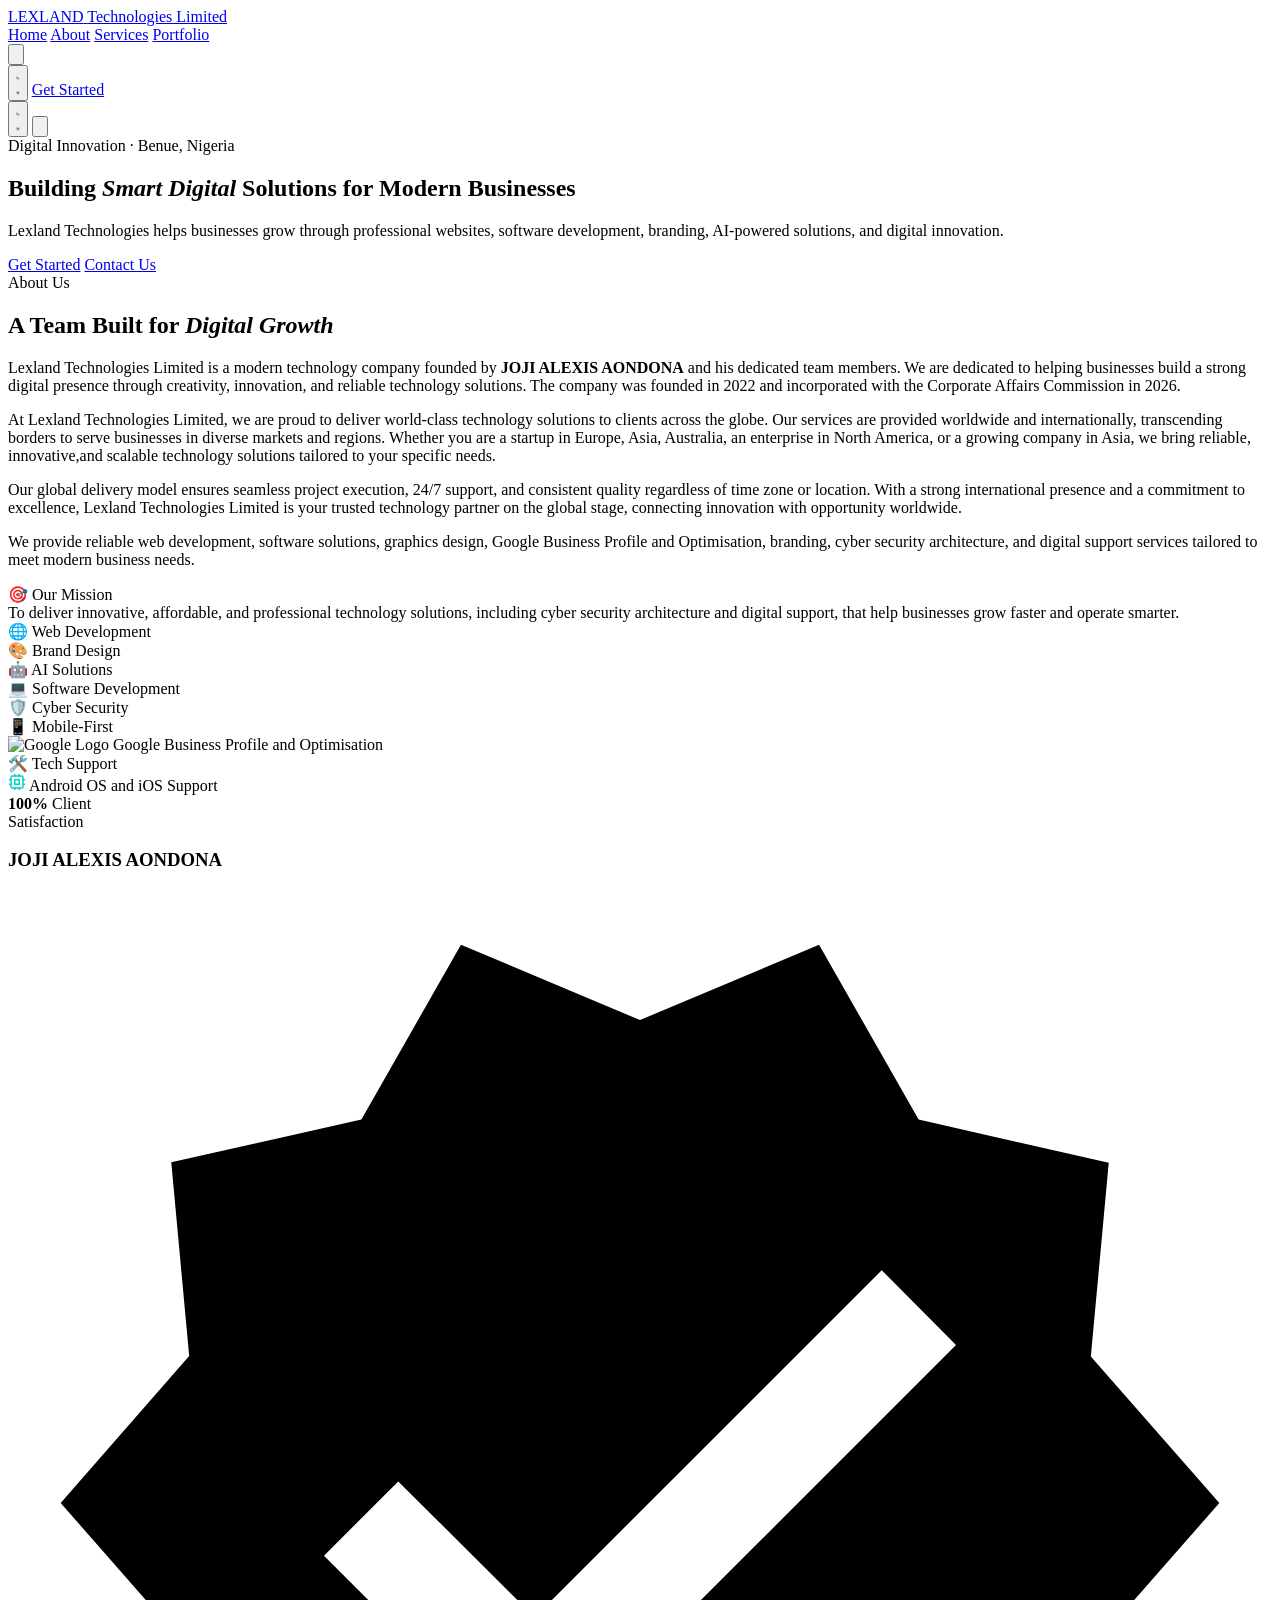
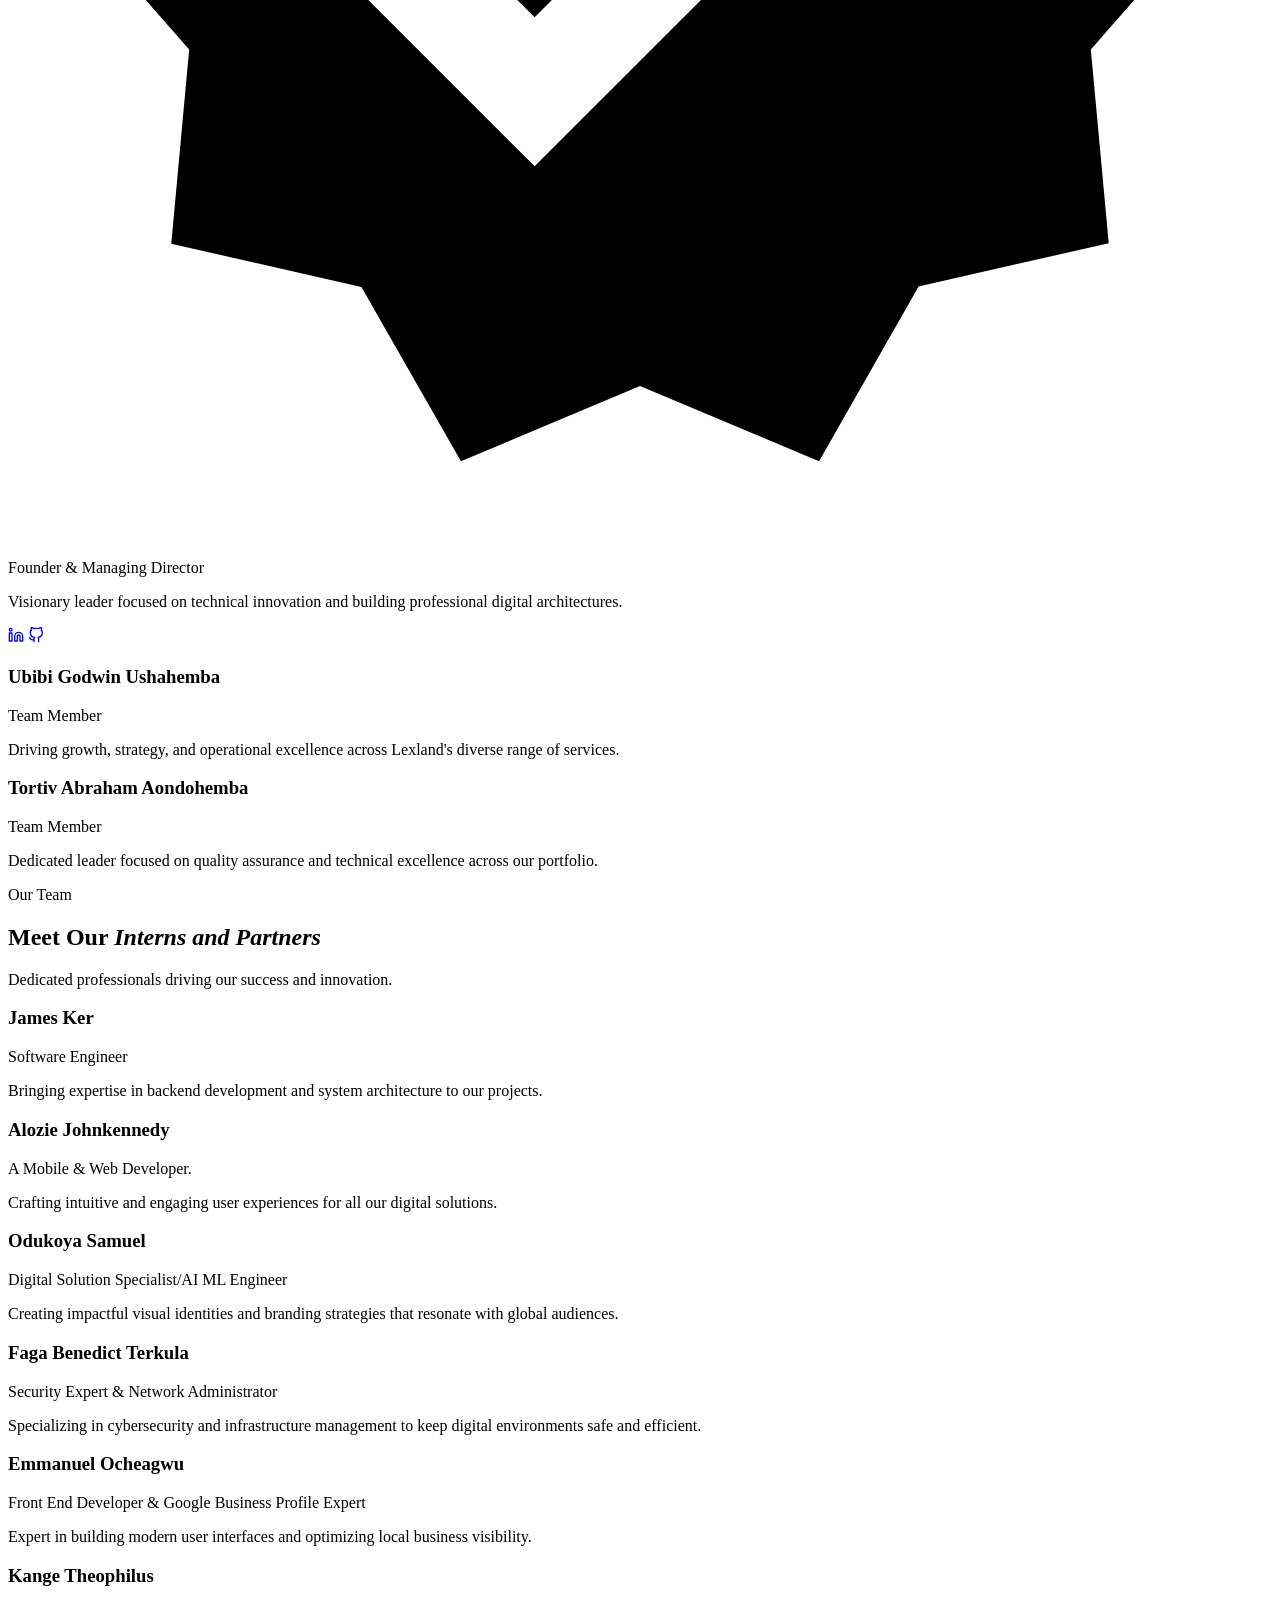
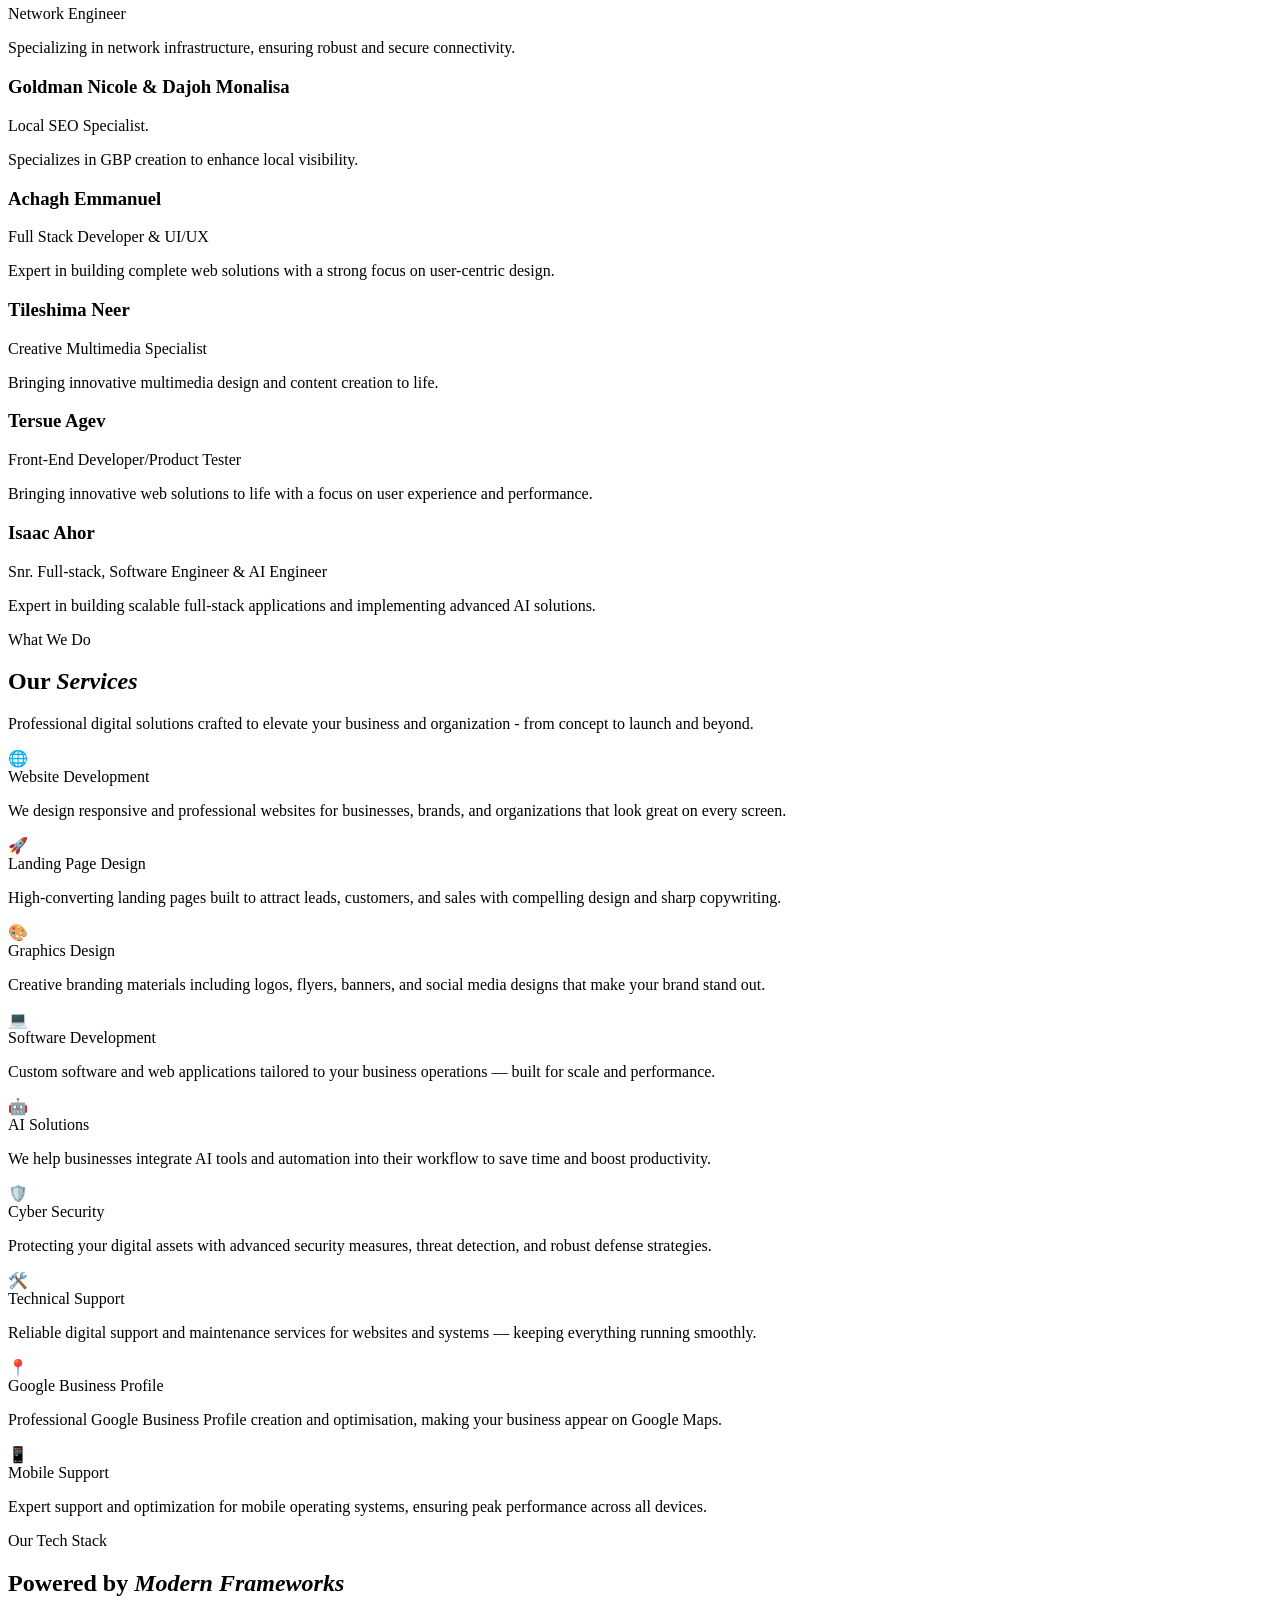
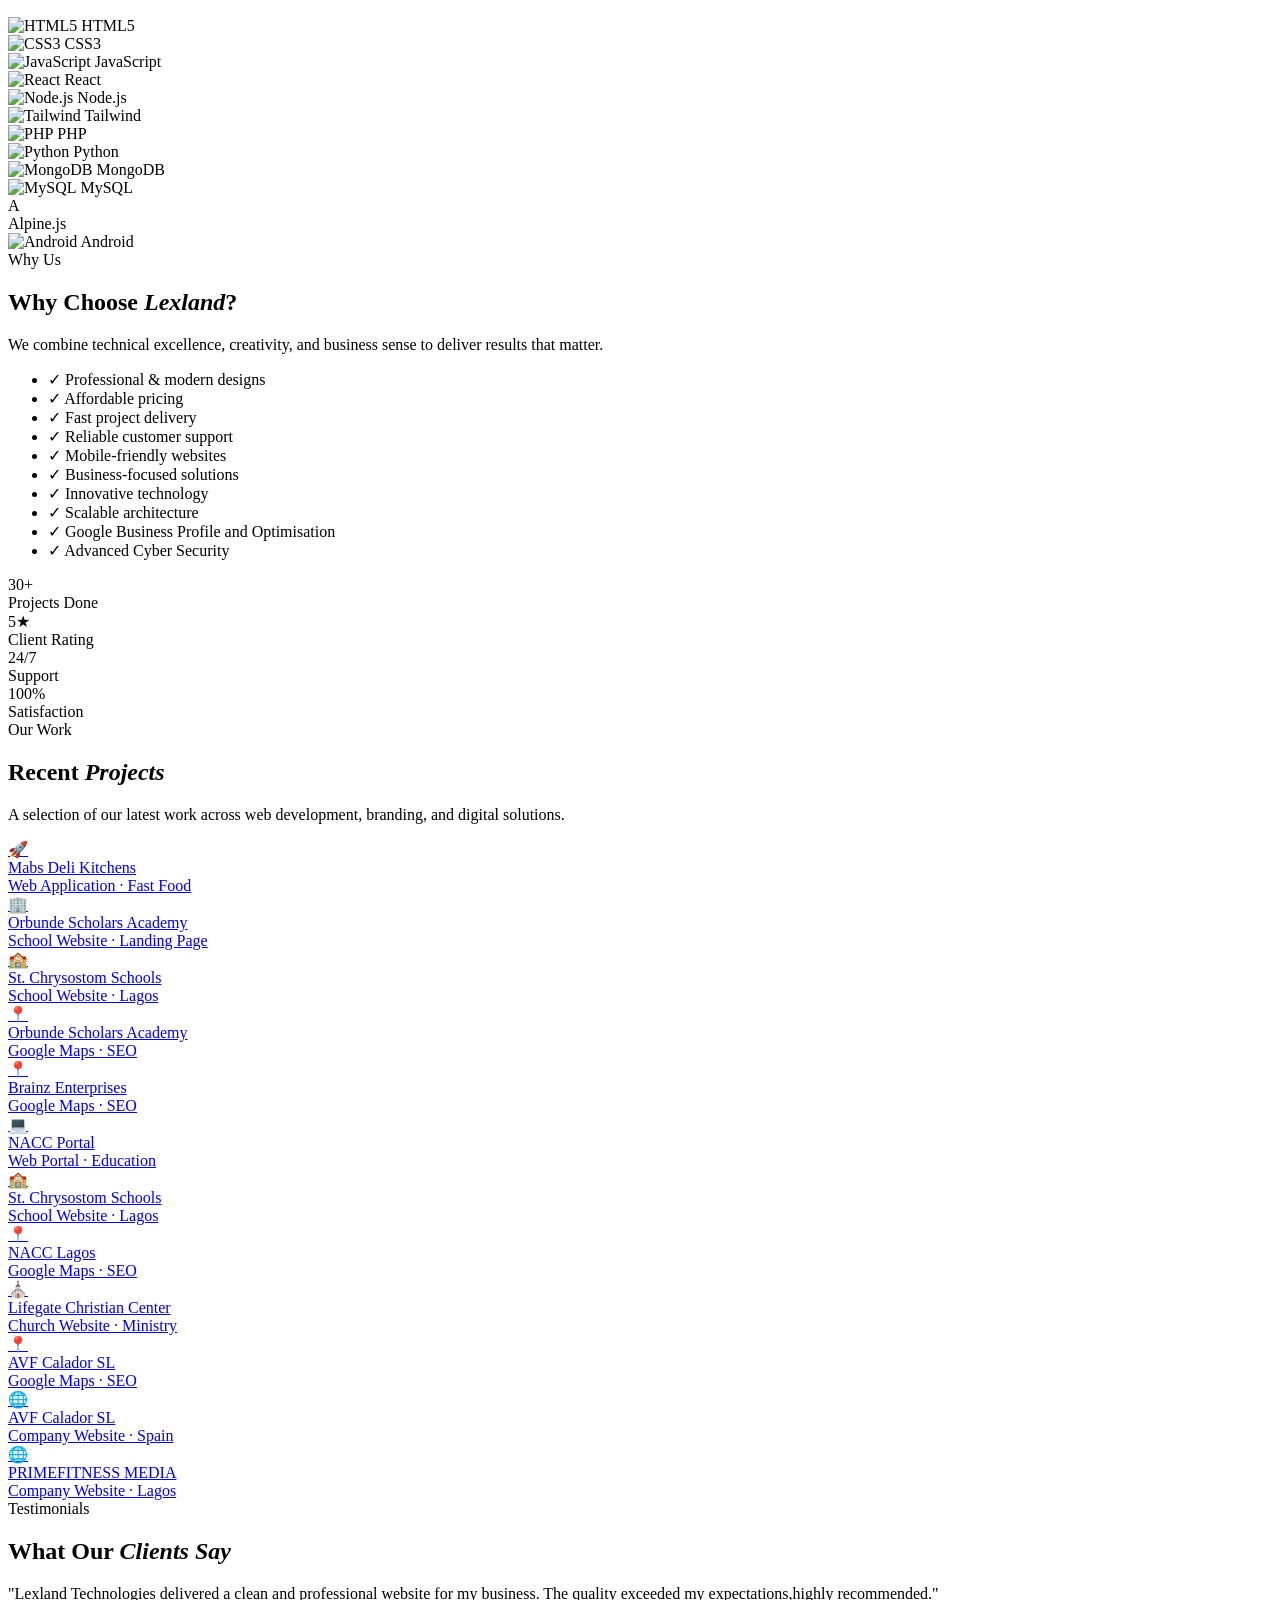
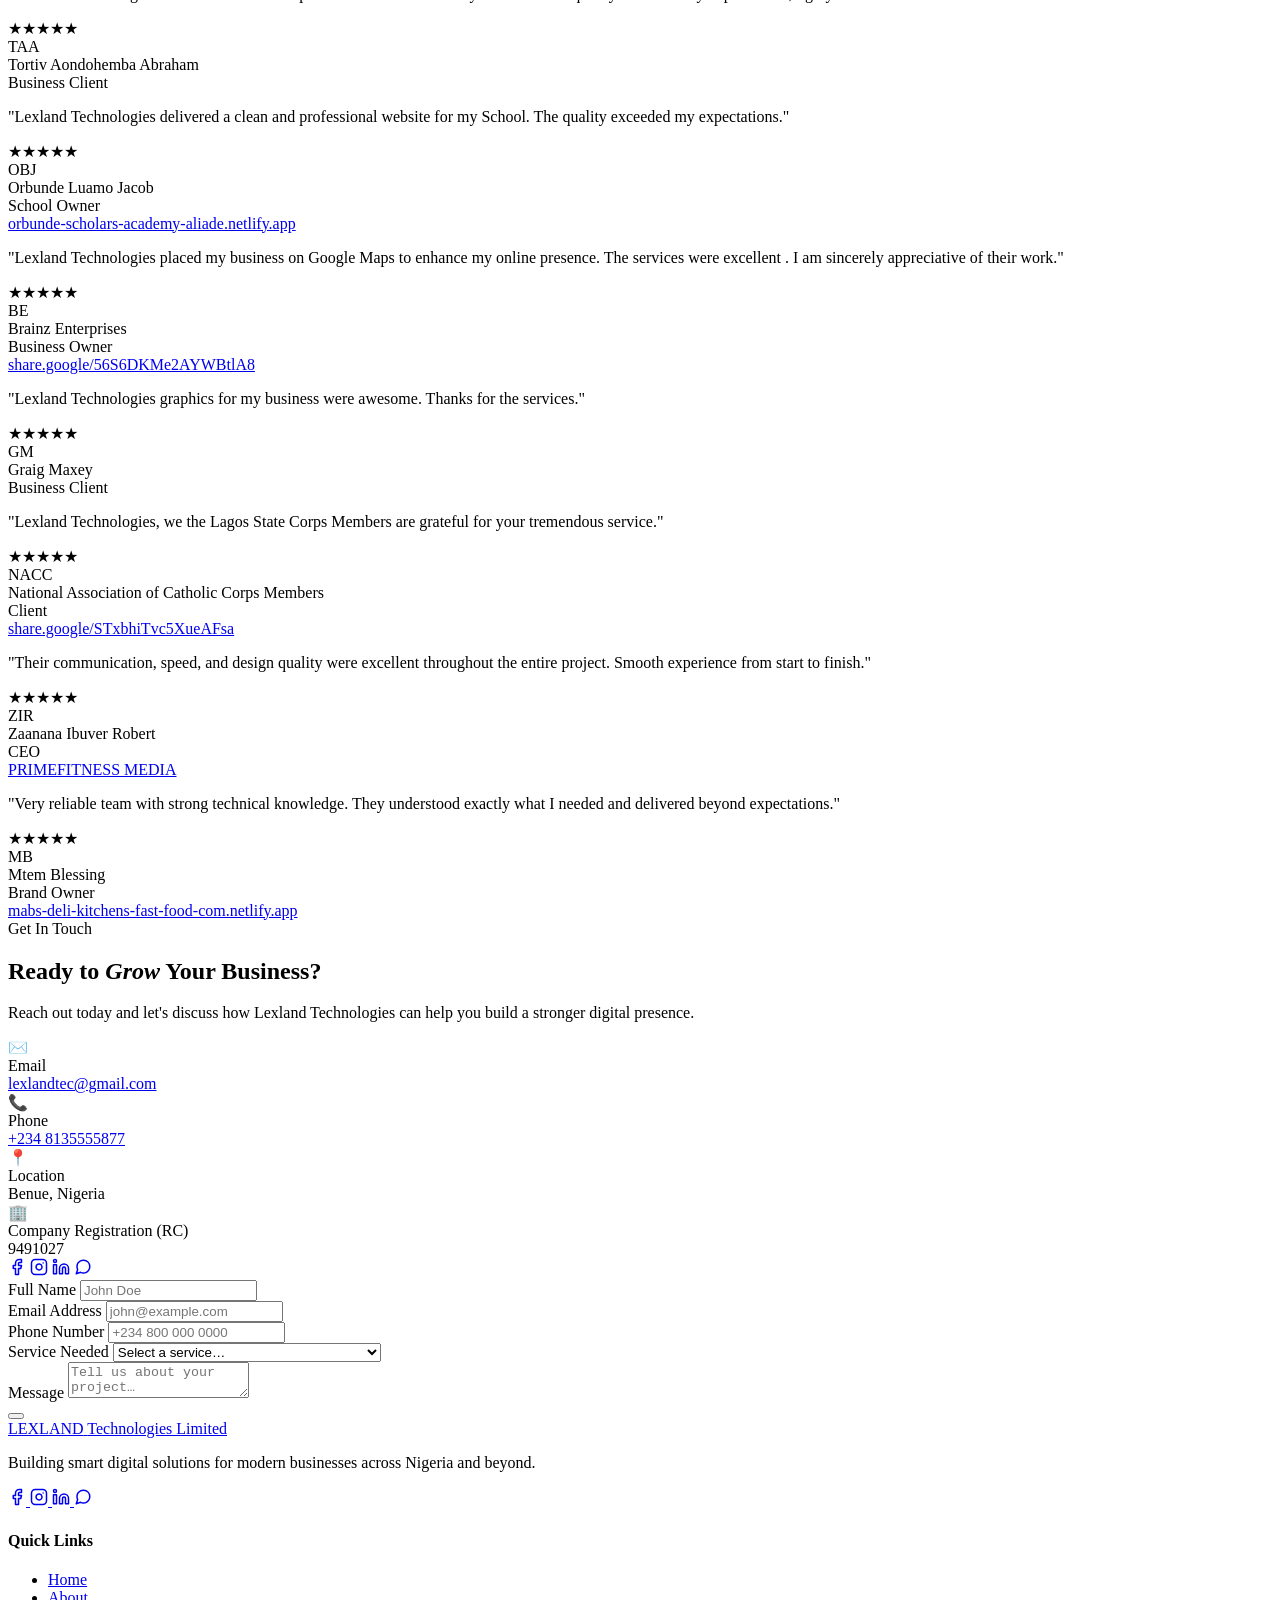
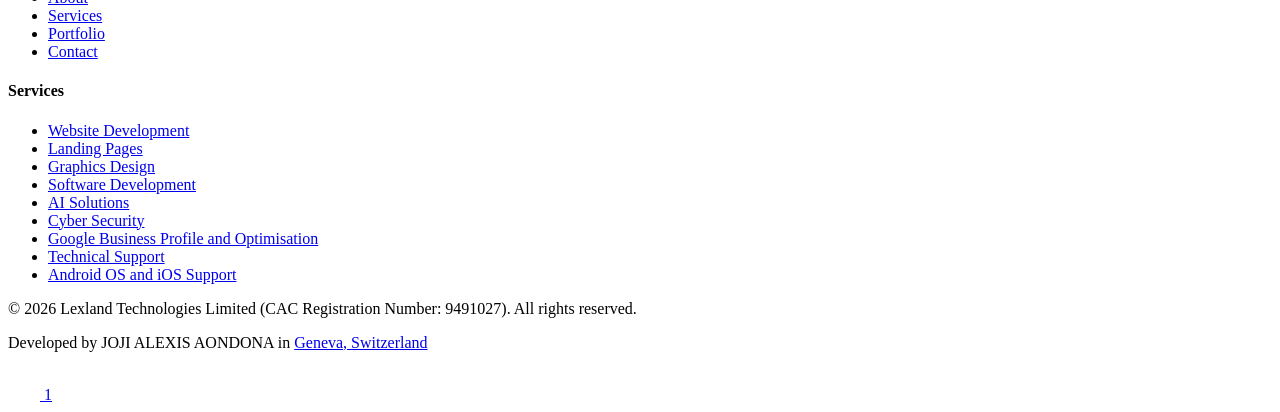
==== commit f4611165: "Update index.html" ====
--- a/index.html
+++ b/index.html
@@ -872,7 +872,7 @@
   </div>
   <div class="footer-bottom">
     <p>© 2026 <span class="text-red-600 font-bold">Lexland Technologies Limited (CAC Registration Number: 9491027)</span>. All rights reserved.</p>
-    <p>Developed by <span class="text-red-600 font-bold">JOJI ALEXIS AONDONA</span> in <a href="#">Benue, Nigeria</a></p>
+    <p>Developed by <span class="text-red-600 font-bold">JOJI ALEXIS AONDONA</span> in <a href="#">Geneva, Switzerland </a></p>
   </div>
 </footer>
 
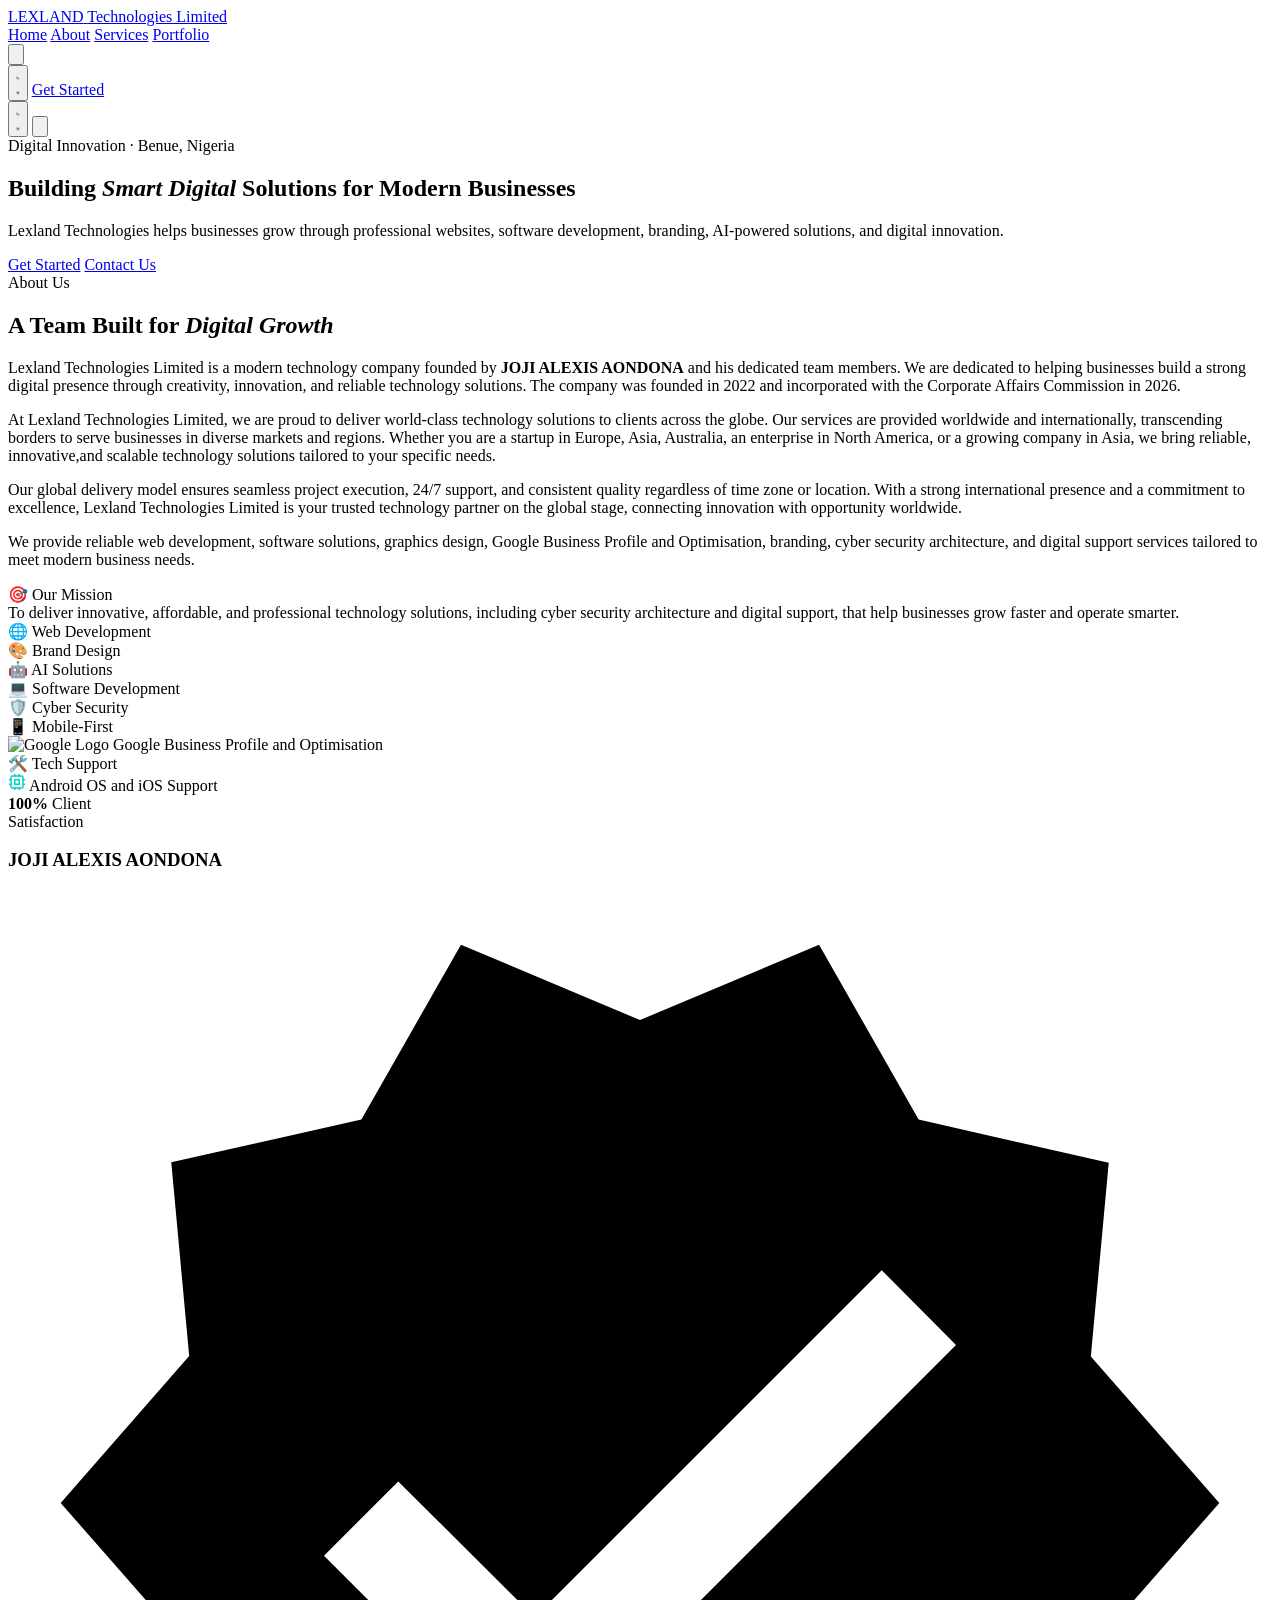
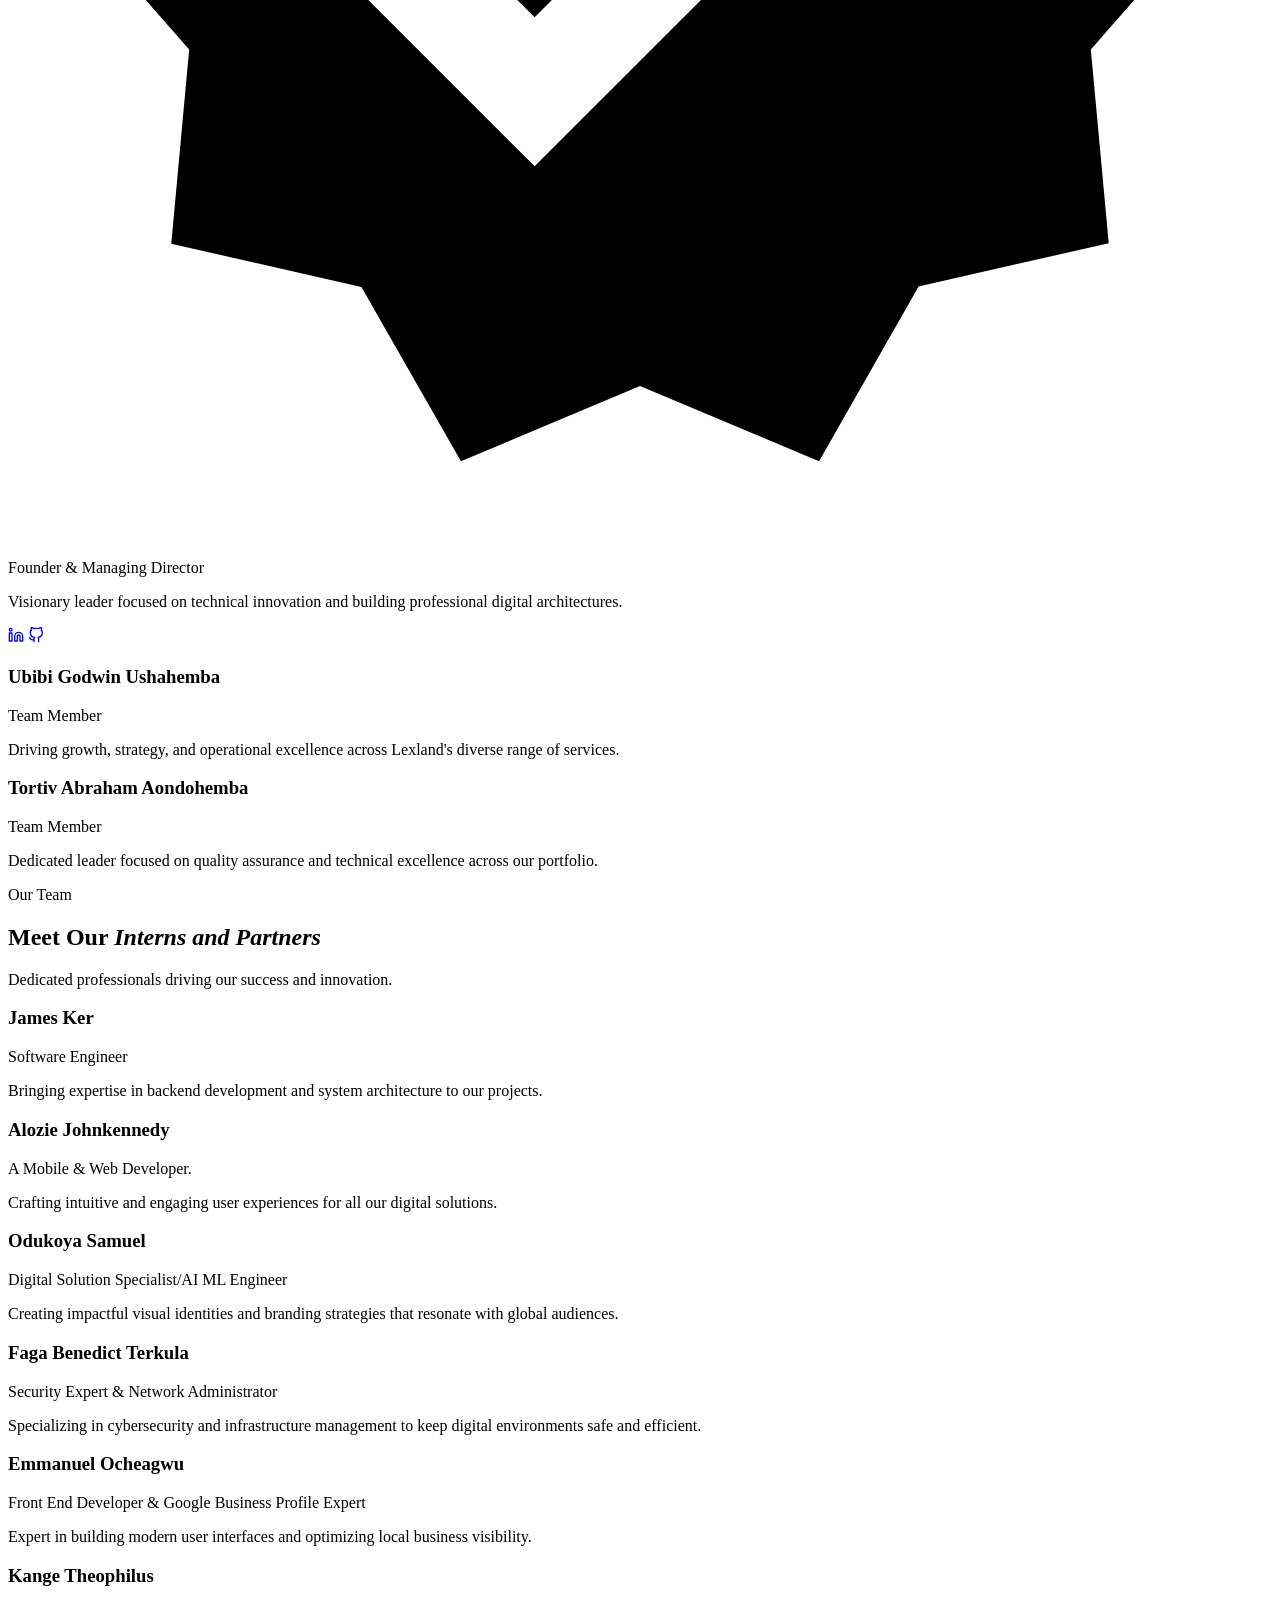
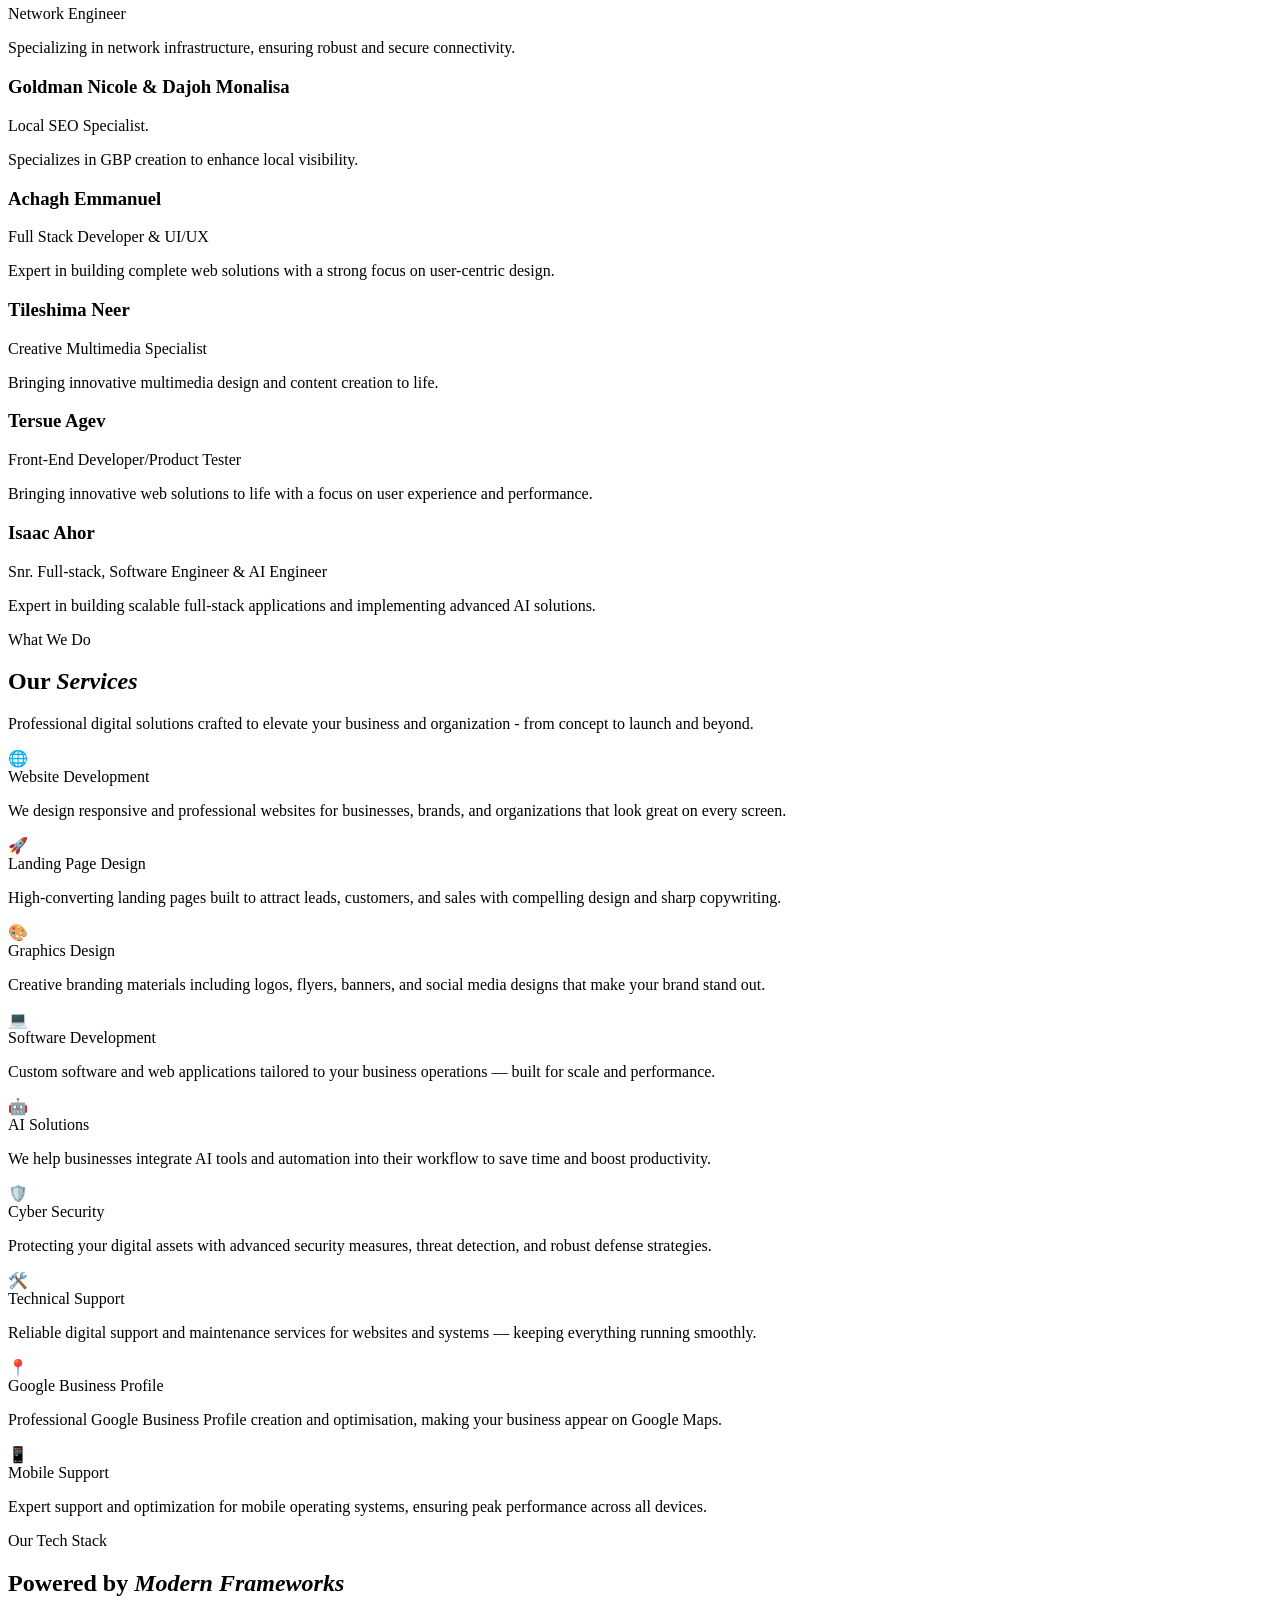
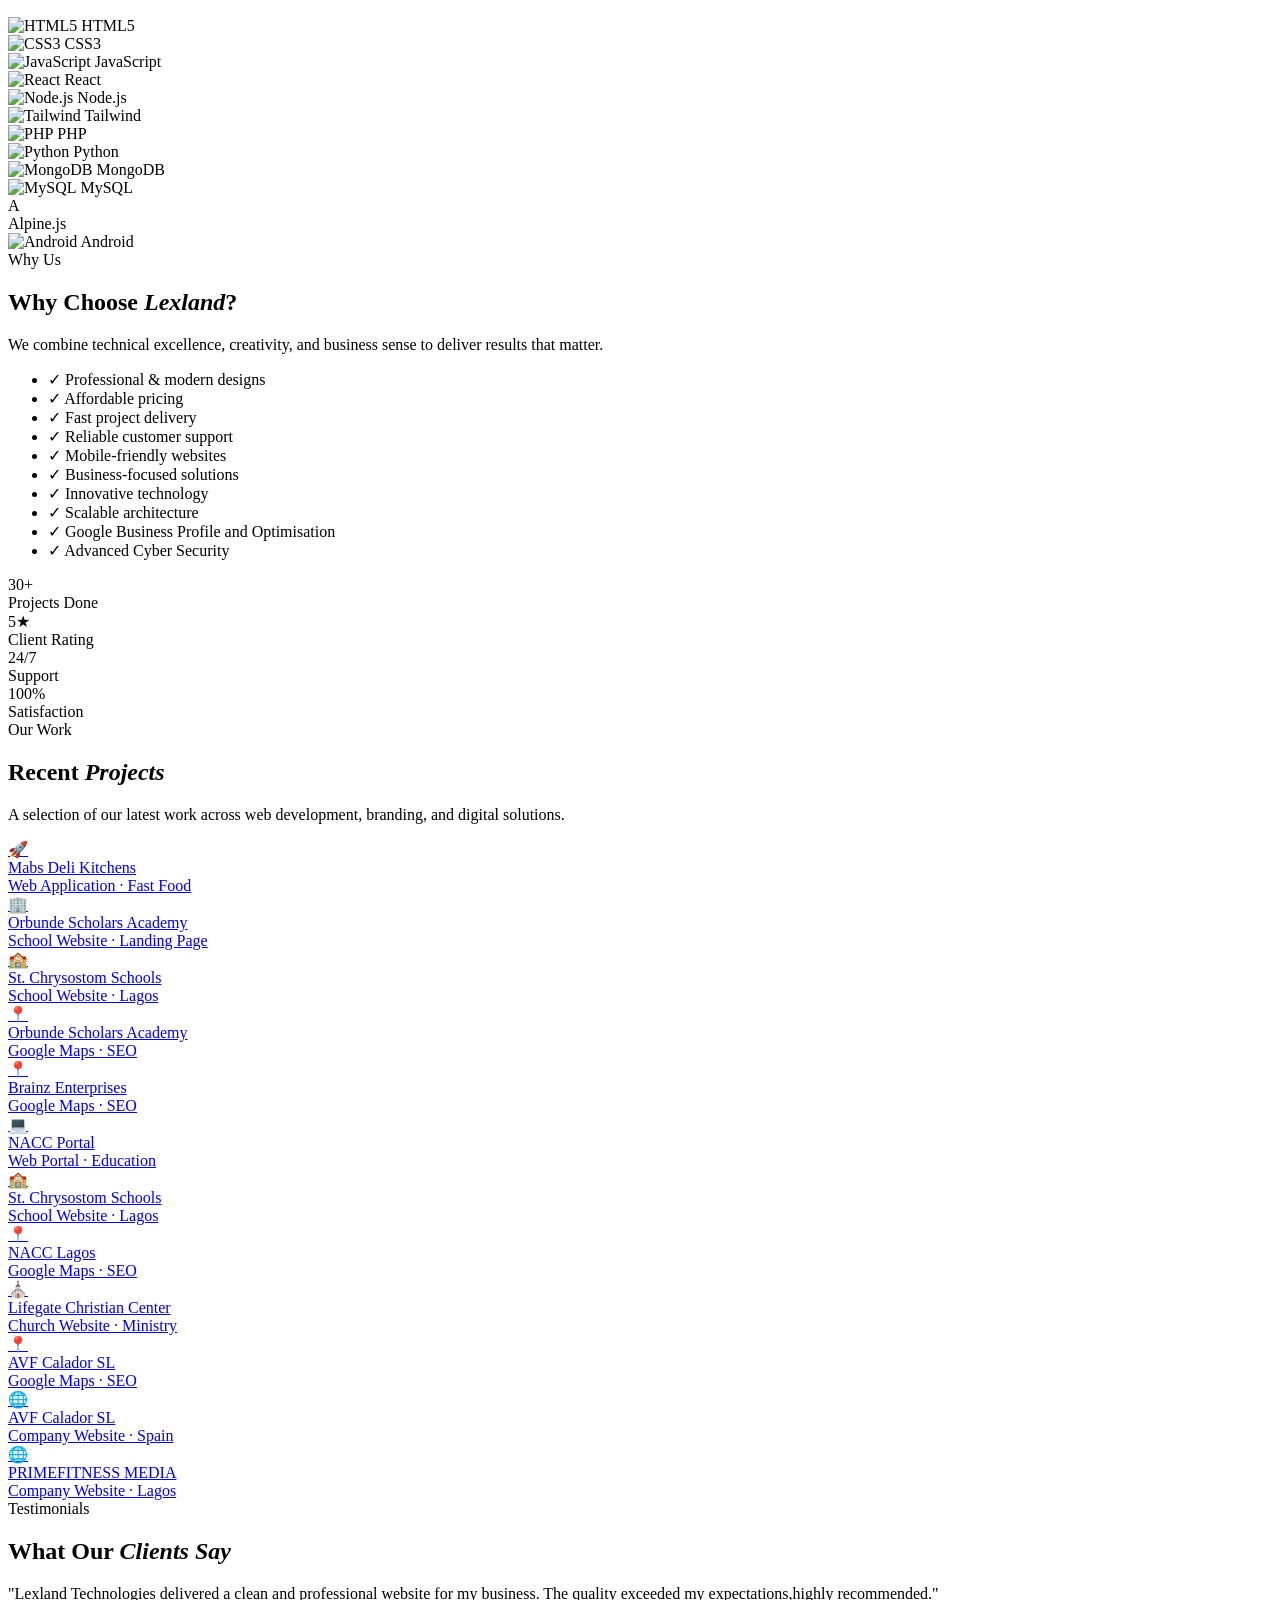
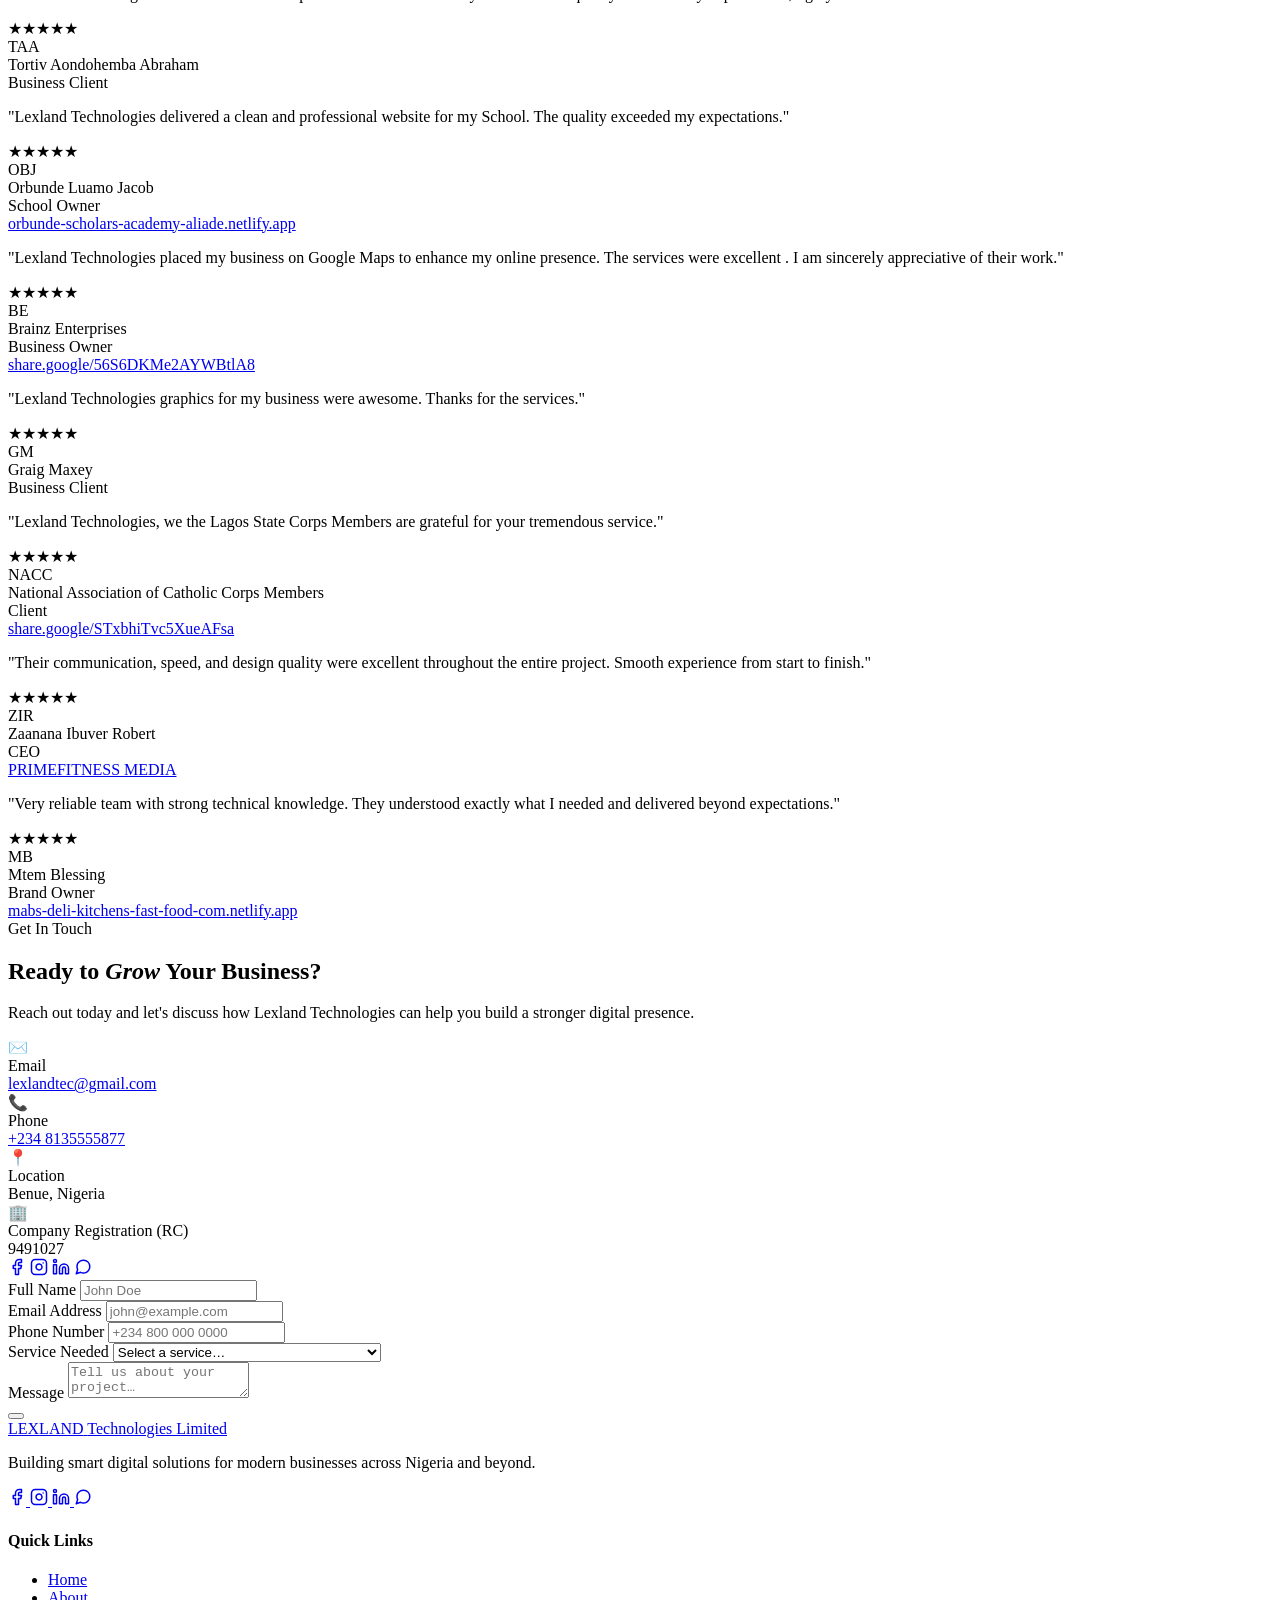
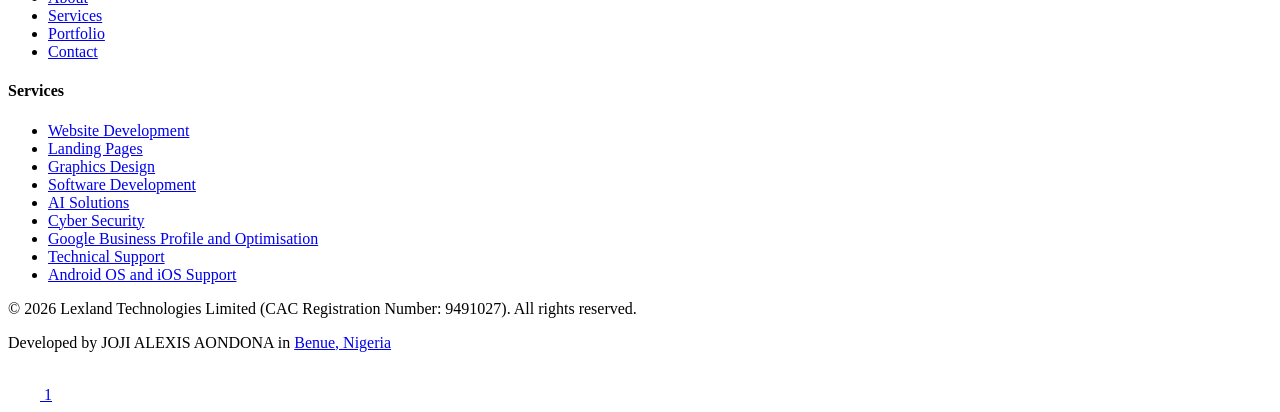
==== commit 2a36c912: "Update index.html" ====
--- a/index.html
+++ b/index.html
@@ -717,7 +717,7 @@
           <div class="contact-icon">📞</div>
           <div>
             <div class="contact-label" data-i18n="contact_phone">Phone</div>
-            <div class="contact-val"><a href="tel:+2348135555877" class="hover:text-brand transition-colors">+234 8135555877</a></div>
+            <div class="contact-val"><a href="‪+2348135555877" class="hover:text-brand transition-colors">+234 8135555877</a></div>
           </div>
         </div>
         <div class="contact-info-item">
@@ -872,11 +872,11 @@
   </div>
   <div class="footer-bottom">
     <p>© 2026 <span class="text-red-600 font-bold">Lexland Technologies Limited (CAC Registration Number: 9491027)</span>. All rights reserved.</p>
-    <p>Developed by <span class="text-red-600 font-bold">JOJI ALEXIS AONDONA</span> in <a href="#">Geneva, Switzerland </a></p>
+    <p>Developed by <span class="text-red-600 font-bold">JOJI ALEXIS AONDONA</span> in <a href="#">Benue, Nigeria</a></p>
   </div>
 </footer>
 
-<a class="wa-float" href="https://wa.me/2348135555877" target="_blank" title="Chat on WhatsApp">
+<a class="wa-float" href="https://wa.me +2348135555877" target="_blank" title="Chat on WhatsApp">
   <svg xmlns="http://www.w3.org/2000/svg" width="32" height="32" viewBox="0 0 24 24" fill="white">
     <path d="M17.472 14.382c-.297-.149-1.758-.867-2.03-.967-.273-.099-.471-.148-.67.15-.197.297-.767.966-.94 1.164-.173.199-.347.223-.644.075-.297-.15-1.255-.463-2.39-1.475-.883-.788-1.48-1.761-1.653-2.059-.173-.297-.018-.458.13-.606.134-.133.298-.347.446-.52.149-.174.198-.298.298-.497.099-.198.05-.371-.025-.52-.075-.149-.669-1.612-.916-2.207-.242-.579-.487-.5-.669-.51-.173-.008-.371-.01-.57-.01-.198 0-.52.074-.792.372-.272.297-1.04 1.016-1.04 2.479 0 1.462 1.065 2.875 1.213 3.074.149.198 2.096 3.2 5.077 4.487.709.306 1.262.489 1.694.625.712.227 1.36.195 1.871.118.571-.085 1.758-.719 2.006-1.413.248-.694.248-1.289.173-1.413-.074-.124-.272-.198-.57-.347m-5.421 7.403h-.004a9.87 9.87 0 01-5.031-1.378l-.361-.214-3.741.982.998-3.648-.235-.374a9.86 9.86 0 01-1.51-5.26c.001-5.45 4.436-9.884 9.888-9.884 2.64 0 5.122 1.03 6.988 2.898a9.825 9.825 0 012.893 6.994c-.003 5.45-4.437 9.884-9.885 9.884m8.413-18.297A11.815 11.815 0 0012.05 0C5.495 0 .16 5.335.157 11.892c0 2.096.547 4.142 1.588 5.945L.057 24l6.305-1.654a11.882 11.882 0 005.683 1.448h.005c6.554 0 11.89-5.335 11.893-11.893a11.821 11.821 0 00-3.48-8.413z"/>
   </svg>
